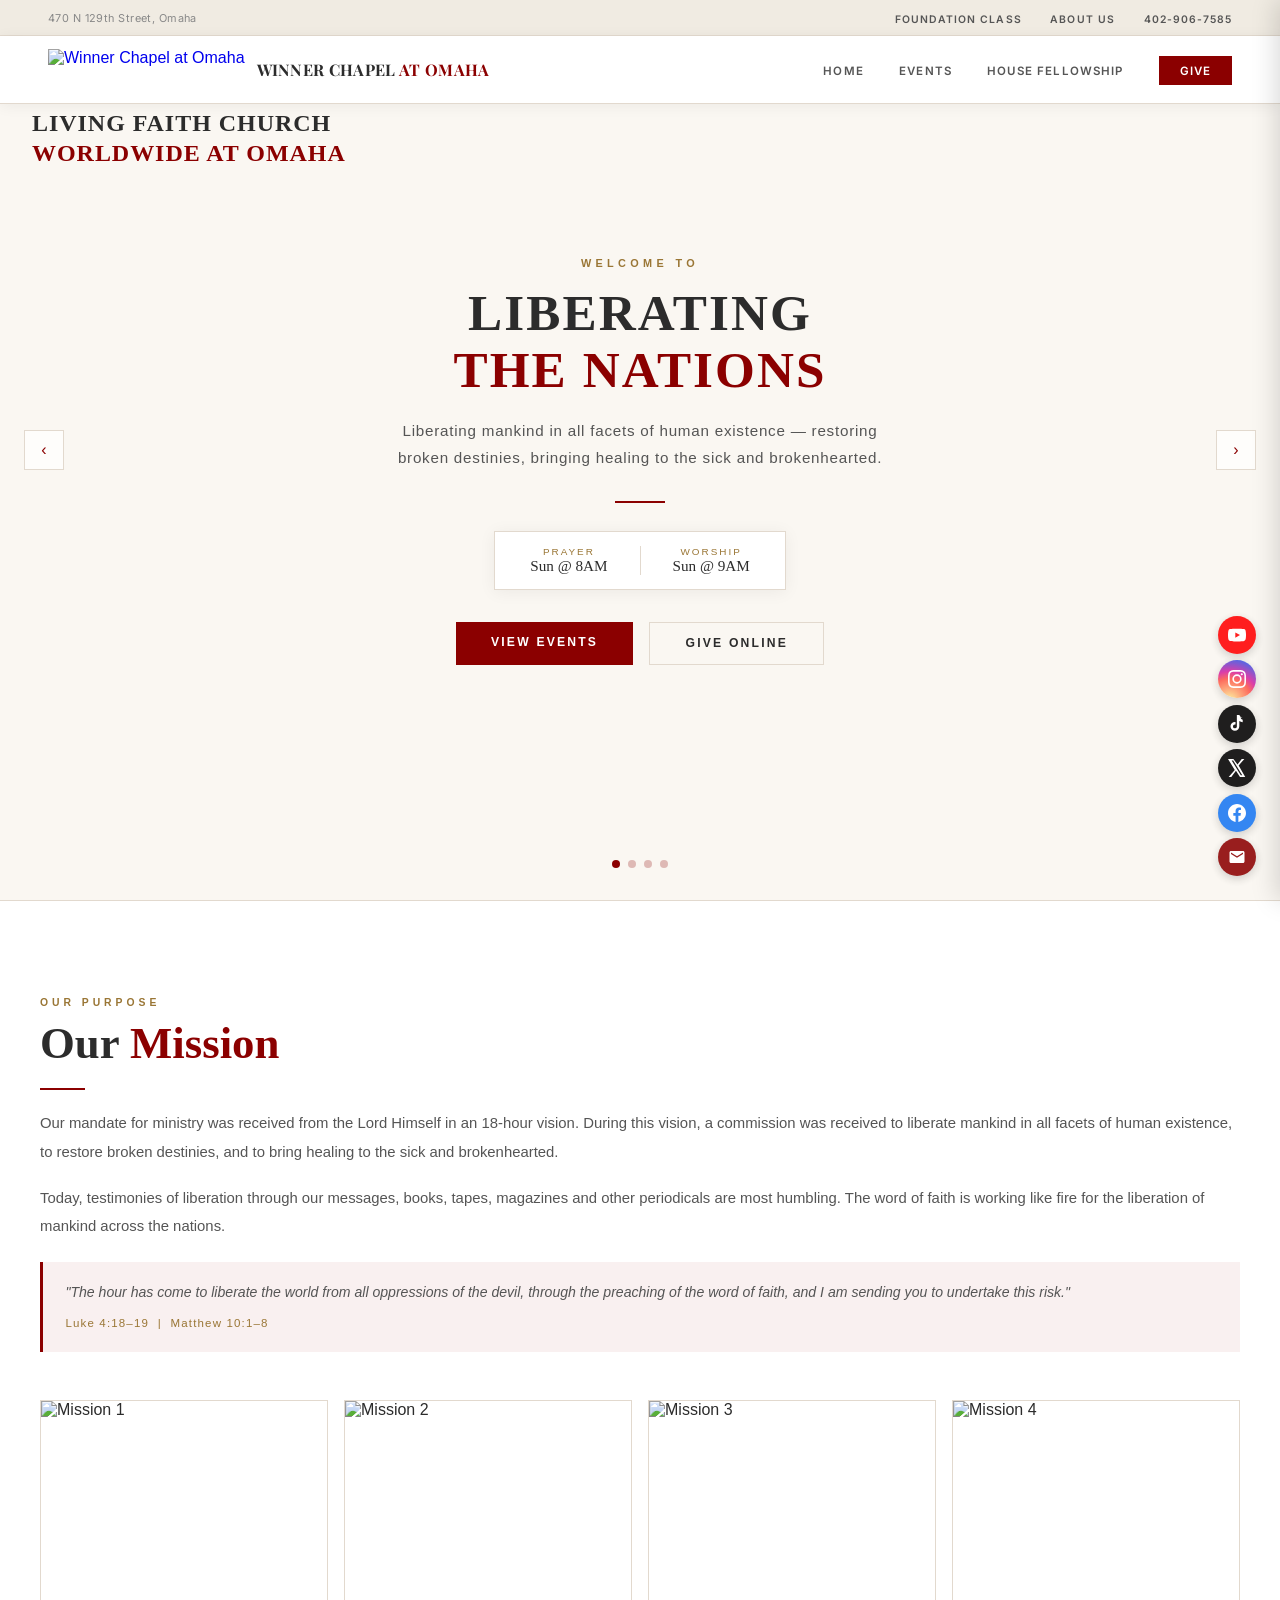
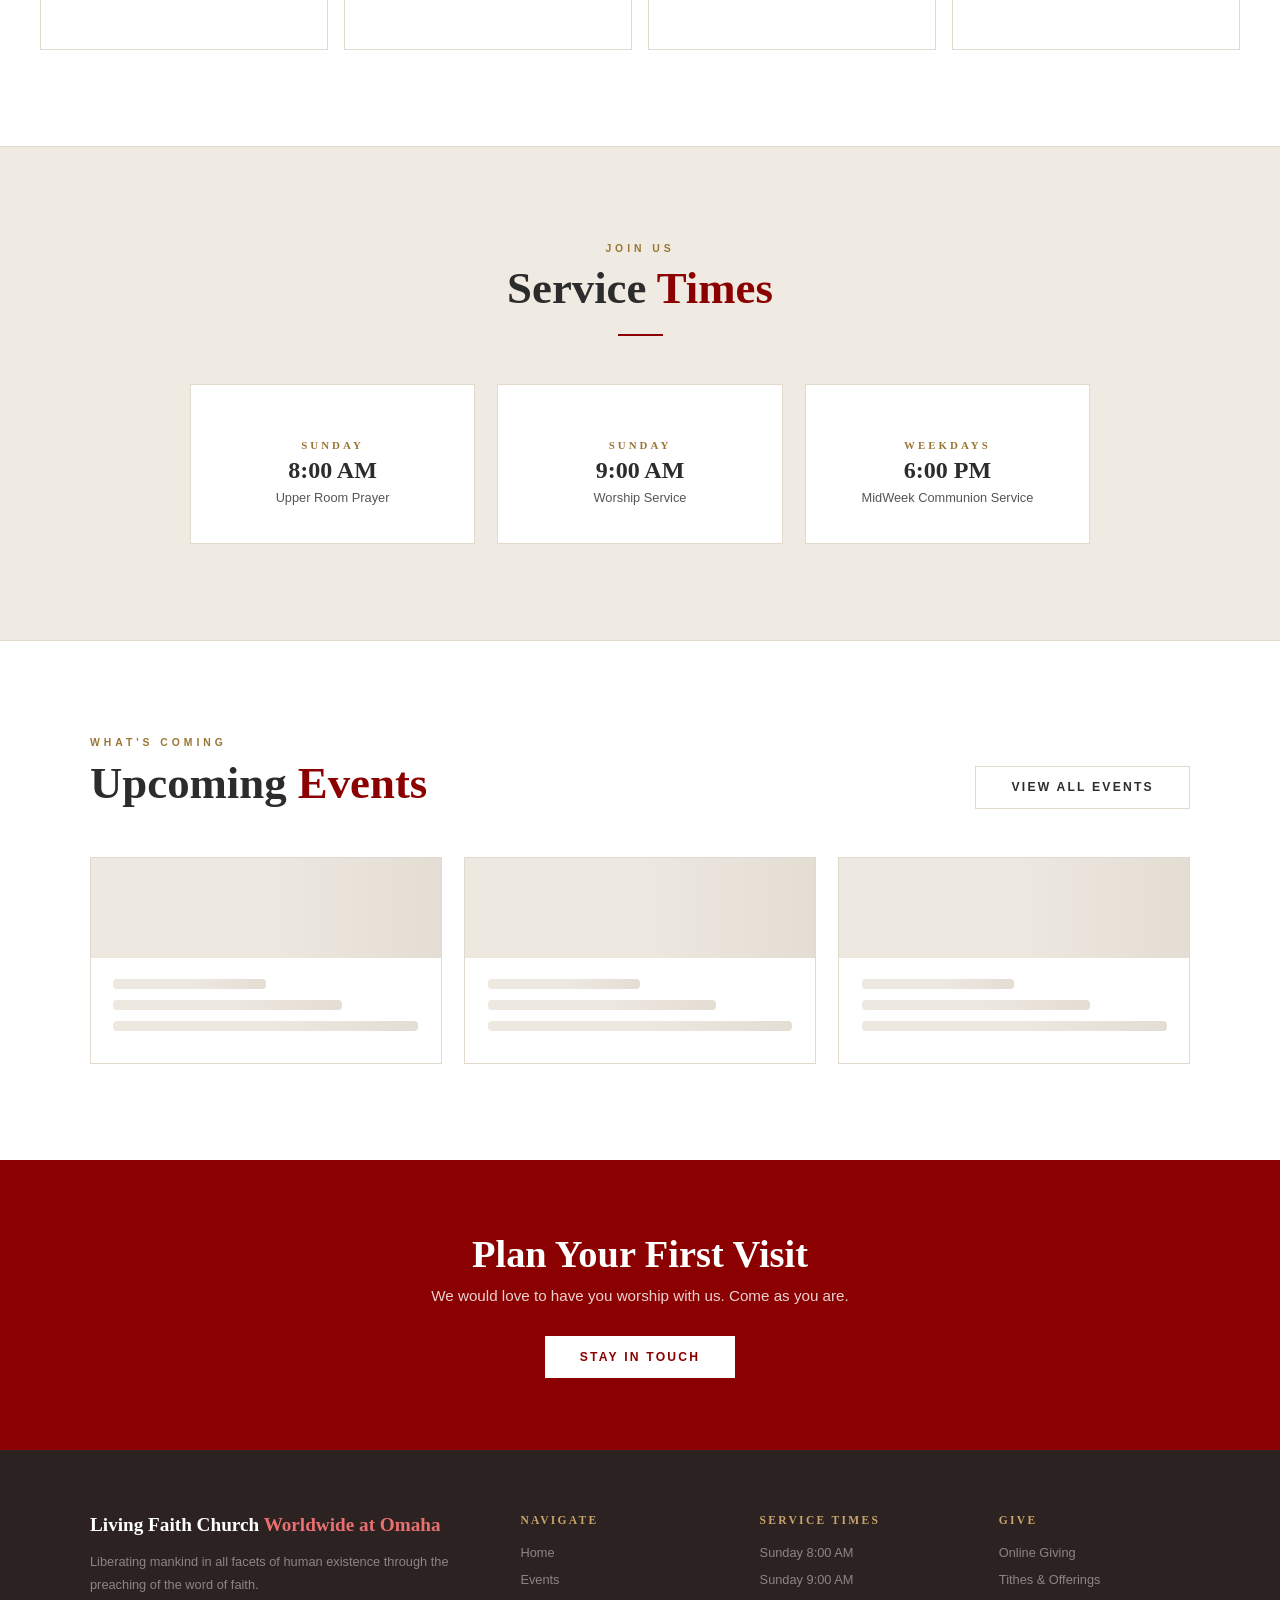
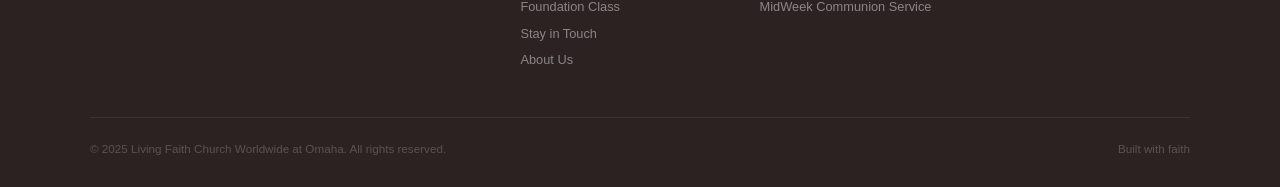
==== index.html @ 92d61b45 "winner-chapel-omaha" ====
<!DOCTYPE html>
<html lang="en">
<head>
  <meta charset="UTF-8"/>
  <meta name="viewport" content="width=device-width, initial-scale=1.0"/>
  <title>Living Faith Church Worldwide at Omaha</title>
  
  <style>
    :root {
      --red:#8B0000; --red-bright:#B22222; --red-light:#f9f0f0;
      --cream:#faf7f2; --cream-dark:#f0ebe2; --white:#ffffff;
      --text:#2c2c2c; --text-mid:#555555; --text-light:#888888;
      --border:#e2d9ce; --gold:#9a7635;
    }
    *,*::before,*::after{box-sizing:border-box;margin:0;padding:0}
    html{scroll-behavior:smooth}
    body{font-family:'Raleway',sans-serif;background:var(--cream);color:var(--text);overflow-x:hidden}

    /* ── DOUBLE NAV ── */
    .nav-wrapper{position:fixed;top:0;left:0;right:0;z-index:100}

    /* Top bar */
    .nav-top{
      background:var(--cream-dark);
      border-bottom:1px solid var(--border);
      display:flex;align-items:center;justify-content:space-between;
      padding:0 3rem;height:34px;
    }
    .nav-top-address{font-size:.68rem;letter-spacing:.08em;color:var(--text-light)}
    .nav-top-links{display:flex;gap:1.8rem;list-style:none}
    .nav-top-links a{font-size:.65rem;font-weight:600;letter-spacing:.12em;text-transform:uppercase;color:var(--text-mid);text-decoration:none;transition:color .2s}
    .nav-top-links a:hover{color:var(--red)}

    /* Main bar */
    nav{
      background:rgba(255,255,255,.98);
      border-bottom:1px solid var(--border);
      box-shadow:0 2px 14px rgba(0,0,0,.07);
      display:flex;align-items:center;justify-content:space-between;
      padding:0 3rem;height:68px;
    }
    .nav-logo{display:flex;align-items:center;gap:.75rem;text-decoration:none}
    .nav-logo img{height:42px;width:auto}
    .nav-logo-text{font-family:'Cinzel',serif;font-size:.95rem;font-weight:700;letter-spacing:.06em;text-transform:uppercase;color:var(--text);line-height:1.2}
    .nav-logo-text span{color:var(--red)}
    .nav-links{display:flex;align-items:center;gap:2.2rem;list-style:none}
    .nav-links a{font-size:.72rem;font-weight:600;letter-spacing:.13em;text-transform:uppercase;color:var(--text-mid);text-decoration:none;transition:color .22s;position:relative}
    .nav-links a::after{content:'';position:absolute;bottom:-4px;left:0;width:0;height:1.5px;background:var(--red);transition:width .3s}
    .nav-links a:hover{color:var(--red)} .nav-links a:hover::after{width:100%}
    .nav-cta{background:var(--red)!important;color:#fff!important;padding:.5rem 1.4rem;font-family:'Raleway',sans-serif;font-size:.72rem;font-weight:700;letter-spacing:.14em;text-transform:uppercase;border:none;cursor:pointer;text-decoration:none;transition:background .22s}
    .nav-cta:hover{background:var(--red-bright)!important} .nav-cta::after{display:none!important}

    /* ── HERO SLIDER ── */
    .hero{
      min-height:100vh; position:relative; overflow:hidden;
      display:flex; flex-direction:column; align-items:center; justify-content:center;
      text-align:center; padding-top:102px; padding-bottom:5rem; padding-left:2rem; padding-right:2rem;
    }

    /* Slides */
    .hero-slides{position:absolute;inset:0;z-index:0}
    .hero-slide{position:absolute;inset:0;background-size:cover;background-position:center;opacity:0;transition:opacity 1.2s ease}
    .hero-slide.active{opacity:1}
    /* Overlay semi-transparent sur chaque slide */
    .hero-slide::after{content:'';position:absolute;inset:0;background:rgba(250,247,242,.75)}

    /* Slide dots */
    .slide-dots{position:absolute;bottom:2rem;left:50%;transform:translateX(-50%);display:flex;gap:.5rem;z-index:10}
    .slide-dot{width:8px;height:8px;border-radius:50%;background:rgba(139,0,0,.25);border:none;cursor:pointer;transition:background .3s;padding:0}
    .slide-dot.active{background:var(--red)}

    /* Slide arrows */
    .slide-arrow{position:absolute;top:50%;transform:translateY(-50%);z-index:10;background:rgba(255,255,255,.7);border:1px solid var(--border);width:40px;height:40px;display:flex;align-items:center;justify-content:center;cursor:pointer;font-size:1rem;color:var(--red);transition:background .22s}
    .slide-arrow:hover{background:rgba(255,255,255,.95)}
    .slide-arrow.prev{left:1.5rem} .slide-arrow.next{right:1.5rem}

    /* Hero content sits above slides */
    .hero-content{position:relative;z-index:5;display:flex;flex-direction:column;align-items:center}

    /* ── SMALLER TITLE in top-left corner ── */
    .hero-corner-title{
      position:absolute; top:108px; left:2rem; z-index:6;
      text-align:left; max-width:320px;
    }
    .hero-corner-title h1{
      font-family:'Cinzel',serif;
      font-size:clamp(1rem,2vw,1.5rem);
      font-weight:700; line-height:1.25;
      letter-spacing:.04em; text-transform:uppercase;
      color:var(--text);
    }
    .hero-corner-title h1 span{color:var(--red)}

    .hero-eyebrow{font-size:.68rem;font-weight:600;letter-spacing:.4em;text-transform:uppercase;color:var(--gold);margin-bottom:1rem;animation:fadeUp .7s ease both}
    .hero-tagline{font-family:'Cinzel',serif;font-size:clamp(1.6rem,4vw,3.5rem);font-weight:800;line-height:1.1;letter-spacing:.04em;text-transform:uppercase;color:var(--text);animation:fadeUp .85s .1s ease both}
    .hero-tagline span{color:var(--red);display:block}
    .hero-sub{margin-top:1.2rem;font-size:.95rem;font-weight:300;letter-spacing:.05em;color:var(--text-mid);max-width:500px;line-height:1.8;animation:fadeUp .95s .2s ease both}
    .hero-divider{width:50px;height:2px;background:var(--red);margin:1.8rem auto;animation:fadeUp 1s .3s ease both}
    .hero-service-pill{display:inline-flex;gap:2rem;border:1px solid var(--border);background:var(--white);padding:.85rem 2.2rem;box-shadow:0 2px 16px rgba(0,0,0,.06);animation:fadeUp 1s .35s ease both}
    .pill-item{text-align:center}
    .pill-item .label{font-size:.62rem;letter-spacing:.2em;text-transform:uppercase;color:var(--gold);display:block}
    .pill-item .value{font-family:'Cinzel',serif;font-size:.95rem;font-weight:500;color:var(--text)}
    .pill-sep{width:1px;background:var(--border)}
    .hero-buttons{display:flex;gap:1rem;margin-top:2rem;animation:fadeUp 1s .45s ease both}
    .btn-primary{background:var(--red);color:#fff;border:none;padding:.85rem 2.2rem;font-family:'Raleway',sans-serif;font-size:.76rem;font-weight:600;letter-spacing:.18em;text-transform:uppercase;cursor:pointer;text-decoration:none;transition:background .22s,transform .2s;display:inline-block}
    .btn-primary:hover{background:var(--red-bright);transform:translateY(-2px)}
    .btn-outline{background:transparent;color:var(--text);border:1.5px solid var(--border);padding:.85rem 2.2rem;font-family:'Raleway',sans-serif;font-size:.76rem;font-weight:600;letter-spacing:.18em;text-transform:uppercase;cursor:pointer;text-decoration:none;transition:border-color .22s,color .22s,transform .2s;display:inline-block}
    .btn-outline:hover{border-color:var(--red);color:var(--red);transform:translateY(-2px)}

    /* ── SECTIONS ── */
    section{padding:6rem 2rem}
    .section-label{font-size:.65rem;font-weight:600;letter-spacing:.38em;text-transform:uppercase;color:var(--gold);display:block;margin-bottom:.6rem}
    .section-title{font-family:'Cinzel',serif;font-size:clamp(1.8rem,3.5vw,2.8rem);font-weight:700;color:var(--text);line-height:1.15}
    .section-title span{color:var(--red)}
    .section-line{width:45px;height:2px;background:var(--red);margin:1.2rem 0}

    /* ── MISSION ── */
    .mission{background:var(--white);border-top:1px solid var(--border);border-bottom:1px solid var(--border)}
    .mission-inner{max-width:1200px;margin:0 auto;display:flex;flex-direction:column;gap:3rem}
    .mission-text p{font-size:.93rem;line-height:1.9;color:var(--text-mid);margin-bottom:1.1rem}
    .mission-quote{border-left:3px solid var(--red);padding:1.1rem 1.4rem;background:var(--red-light);font-style:italic;font-size:.88rem;color:var(--text-mid);line-height:1.8;margin-top:1.4rem}
    .mission-quote cite{display:block;margin-top:.5rem;font-style:normal;font-size:.72rem;letter-spacing:.1em;color:var(--gold)}

    /* Photo grid */
    .mission-stat-grid{display:grid;grid-template-columns:repeat(4,1fr);gap:1rem;width:100%}
    .stat-card-img{width:100%;height:250px;overflow:hidden;border:1px solid var(--border)}
    .stat-card-img img{width:100%;height:100%;object-fit:cover;transition:transform .3s}
    .stat-card-img:hover img{transform:scale(1.05)}

    /* ── SERVICES ── */
    .services{background:var(--cream-dark);text-align:center}
    .services-inner{max-width:900px;margin:0 auto}
    .service-cards{display:grid;grid-template-columns:repeat(auto-fit,minmax(220px,1fr));gap:1.4rem;margin-top:3rem}
    .service-card{border:1px solid var(--border);background:var(--white);padding:2.4rem 1.5rem;position:relative;overflow:hidden;transition:transform .3s,box-shadow .3s}
    .service-card::before{content:'';position:absolute;top:0;left:0;right:0;height:3px;background:var(--red);transform:scaleX(0);transform-origin:left;transition:transform .35s}
    .service-card:hover{transform:translateY(-4px);box-shadow:0 8px 30px rgba(0,0,0,.08)} .service-card:hover::before{transform:scaleX(1)}
    .service-card .icon{font-size:1.9rem;margin-bottom:1rem}
    .service-card .day{font-family:'Cinzel',serif;font-size:.68rem;font-weight:600;letter-spacing:.28em;text-transform:uppercase;color:var(--gold)}
    .service-card .time{font-family:'Cinzel',serif;font-size:1.5rem;font-weight:700;color:var(--text);margin:.35rem 0}
    .service-card .name{font-size:.8rem;color:var(--text-mid)}

    /* ── EVENTS ── */
    .events{background:var(--white);border-top:1px solid var(--border)}
    .events-inner{max-width:1100px;margin:0 auto}
    .events-header{display:flex;justify-content:space-between;align-items:flex-end;margin-bottom:3rem;flex-wrap:wrap;gap:1rem}
    .events-grid{display:grid;grid-template-columns:repeat(3,1fr);gap:1.4rem}
    .event-card{background:var(--cream);border:1px solid var(--border);overflow:hidden;transition:transform .3s,box-shadow .3s;animation:fadeUp .5s ease both;display:flex;flex-direction:column}
    .event-card:hover{transform:translateY(-5px);box-shadow:0 8px 30px rgba(0,0,0,.09)}
    .event-card-top{background:linear-gradient(135deg,var(--red) 0%,#5a0000 100%);padding:1.4rem 1.4rem 1rem;display:flex;align-items:flex-start;gap:1rem}
    .event-date-badge{background:rgba(255,255,255,.15);border:1px solid rgba(255,255,255,.25);padding:.5rem .7rem;text-align:center;flex-shrink:0;color:#fff}
    .event-date-badge .month{font-size:.58rem;letter-spacing:.18em;text-transform:uppercase;opacity:.88;display:block}
    .event-date-badge .day{font-family:'Cinzel',serif;font-size:1.6rem;font-weight:900;line-height:1;display:block}
    .event-date-badge .year{font-size:.56rem;opacity:.7;display:block}
    .event-card-tag{font-size:.6rem;font-weight:600;letter-spacing:.16em;text-transform:uppercase;color:rgba(255,255,255,.75);margin-top:.2rem}
    .event-card-time{font-size:.75rem;color:rgba(255,255,255,.88);margin-top:.2rem}
    .event-body{padding:1.3rem 1.4rem;flex:1;display:flex;flex-direction:column}
    .event-title{font-family:'Cinzel',serif;font-size:.98rem;font-weight:600;margin-bottom:.5rem;color:var(--text)}
    .event-desc{font-size:.8rem;color:var(--text-mid);line-height:1.7;margin-bottom:1rem;flex:1}
    .event-footer-row{display:flex;align-items:center;justify-content:space-between;margin-top:auto}
    .event-location{font-size:.68rem;color:var(--text-light)} .event-location::before{content:' '}
    .event-link{font-size:.7rem;font-weight:600;letter-spacing:.13em;text-transform:uppercase;color:var(--red);text-decoration:none;border-bottom:1px solid transparent;transition:border-color .22s}
    .event-link:hover{border-color:var(--red)}

    /* Skeleton */
    .skeleton-card{background:var(--white);border:1px solid var(--border);overflow:hidden}
    .skeleton-top{height:100px;background:linear-gradient(90deg,#ede8e0 25%,#e4ddd4 50%,#ede8e0 75%);background-size:200% 100%;animation:shimmer 1.4s infinite}
    .skeleton-body{padding:1.3rem 1.4rem}
    .skeleton-line{height:10px;background:linear-gradient(90deg,#ede8e0 25%,#e4ddd4 50%,#ede8e0 75%);background-size:200% 100%;animation:shimmer 1.4s infinite;border-radius:4px;margin-bottom:.7rem}
    .skeleton-line.short{width:50%} .skeleton-line.medium{width:75%}
    @keyframes shimmer{0%{background-position:200% 0}100%{background-position:-200% 0}}
    .no-events{grid-column:1/-1;text-align:center;padding:3rem;color:var(--text-light);font-size:.88rem}
    .no-events .icon{font-size:2.5rem;display:block;margin-bottom:.8rem}

    /* ── CTA ── */
    .cta-band{background:var(--red);padding:4.5rem 2rem;text-align:center;position:relative;overflow:hidden}
    .cta-band::before{content:'';position:absolute;font-size:20rem;color:rgba(0,0,0,.08);right:-1rem;top:50%;transform:translateY(-50%);pointer-events:none;line-height:1}
    .cta-band h2{font-family:'Cinzel',serif;font-size:clamp(1.5rem,3vw,2.4rem);font-weight:700;color:#fff;margin-bottom:.7rem}
    .cta-band p{font-size:.95rem;font-weight:300;color:rgba(255,255,255,.82);margin-bottom:2rem}
    .btn-white{background:#fff;color:var(--red);border:none;padding:.85rem 2.2rem;font-family:'Raleway',sans-serif;font-size:.76rem;font-weight:700;letter-spacing:.18em;text-transform:uppercase;cursor:pointer;text-decoration:none;display:inline-block;transition:transform .2s,box-shadow .2s}
    .btn-white:hover{transform:translateY(-2px);box-shadow:0 6px 20px rgba(0,0,0,.2)}

    /* ── FOOTER ── */
    footer{background:#2c2222;color:rgba(255,255,255,.6);padding:4rem 2rem 2rem}
    .footer-inner{max-width:1100px;margin:0 auto;display:grid;grid-template-columns:2fr 1fr 1fr 1fr;gap:3rem}
    .footer-brand .logo{font-family:'Cinzel',serif;font-size:1.2rem;font-weight:700;color:#fff} .footer-brand .logo span{color:#e87070}
    .footer-brand p{margin-top:.9rem;font-size:.8rem;font-weight:300;line-height:1.8;color:rgba(255,255,255,.45)}
    .footer-col h4{font-family:'Cinzel',serif;font-size:.72rem;font-weight:600;letter-spacing:.2em;text-transform:uppercase;color:#c9a46a;margin-bottom:1.1rem}
    .footer-col ul{list-style:none} .footer-col ul li{margin-bottom:.55rem}
    .footer-col ul li a{font-size:.8rem;color:rgba(255,255,255,.45);text-decoration:none;transition:color .22s}
    .footer-col ul li a:hover{color:#e87070}
    .footer-bottom{max-width:1100px;margin:2.5rem auto 0;padding-top:1.5rem;border-top:1px solid rgba(255,255,255,.08);display:flex;justify-content:space-between;font-size:.73rem;color:rgba(255,255,255,.22)}

    /* ── SOCIAL FIXED ICONS ── */
    .social-fixed{position:fixed;bottom:1.5rem;right:1.5rem;z-index:200;display:flex;flex-direction:column;gap:.45rem;align-items:flex-end}
    .sf-btn{display:flex;align-items:center;justify-content:center;width:40px;height:40px;border-radius:50%;text-decoration:none;font-size:1rem;box-shadow:0 3px 12px rgba(0,0,0,.18);transition:transform .22s,box-shadow .22s;color:#fff;font-weight:700}
    .sf-btn:hover{transform:scale(1.12);box-shadow:0 5px 18px rgba(0,0,0,.25)}
    .sf-facebook{background:#1877F2}
    .sf-instagram{background:radial-gradient(circle at 30% 107%,#fdf497 0%,#fd5949 45%,#d6249f 60%,#285AEB 90%)}
    .sf-youtube{background:#FF0000}
    .sf-tiktok{background:#010101}
    .sf-twitter{background:#1DA1F2}

    @keyframes fadeUp{from{opacity:0;transform:translateY(22px)}to{opacity:1;transform:translateY(0)}}

    /* ── HAMBURGER ── */
    .hamburger{display:none;flex-direction:column;justify-content:center;gap:5px;cursor:pointer;background:none;border:none;padding:6px;z-index:201}
    .hamburger span{display:block;width:24px;height:2px;background:var(--text);border-radius:1px;transition:all .3s}
    .hamburger.open span:nth-child(1){transform:translateY(7px) rotate(45deg)}
    .hamburger.open span:nth-child(2){opacity:0;transform:scaleX(0)}
    .hamburger.open span:nth-child(3){transform:translateY(-7px) rotate(-45deg)}

    /* ── MOBILE MENU ── */
    .mobile-overlay{display:none;position:fixed;inset:0;background:rgba(0,0,0,.5);z-index:150}
    .mobile-overlay.open{display:block}
    .mobile-panel{position:fixed;top:0;right:0;width:min(300px,85vw);height:100%;background:#fff;z-index:160;padding:90px 2rem 2rem;display:flex;flex-direction:column;transform:translateX(100%);transition:transform .35s cubic-bezier(.4,0,.2,1);box-shadow:-4px 0 24px rgba(0,0,0,.15);overflow-y:auto}
    .mobile-panel.open{transform:translateX(0)}
    .mobile-panel a{font-size:.88rem;font-weight:600;letter-spacing:.12em;text-transform:uppercase;color:var(--text);text-decoration:none;padding:1rem 0;border-bottom:1px solid var(--border);transition:color .2s;display:block}
    .mobile-panel a:hover{color:var(--red)}
    .mobile-cta-link{margin-top:1.5rem;background:var(--red);color:#fff!important;text-align:center;padding:1rem!important;border:none!important}
    .mobile-cta-link:hover{background:var(--red-bright)!important}
    .mobile-address{font-size:.75rem;color:var(--text-light);margin-top:auto;padding-top:1.5rem;border-top:1px solid var(--border);line-height:1.8}

    @media(max-width:900px){
      .nav-top{display:none}
      nav{padding:0 1.2rem} .nav-links{display:none}
      .hamburger{display:flex}
      .mission-stat-grid{grid-template-columns:repeat(2,1fr)}
      .events-grid{grid-template-columns:1fr}
      .footer-inner{grid-template-columns:1fr 1fr}
      .footer-bottom{flex-direction:column;gap:.5rem}
      .hero-buttons{flex-direction:column;align-items:center}
      .hero-corner-title{font-size:.85rem;max-width:180px;top:78px}
      .slide-arrow{display:none}
      .hero{padding-top:78px}
    }
    @media(max-width:600px){
      .footer-inner{grid-template-columns:1fr}
      .hero-service-pill{flex-direction:column;gap:.8rem;padding:.9rem 1.5rem;text-align:center}
      .pill-sep{width:40px;height:1px;align-self:center}
      .hero-corner-title{display:none}
      .hero-tagline{font-size:clamp(1.4rem,7vw,2.2rem)}
      .events-header{flex-direction:column;align-items:flex-start}
      .mission-stat-grid{grid-template-columns:1fr 1fr}
      .stat-card-img{height:180px}
      section{padding:4rem 1.2rem}
      .cta-band{padding:3rem 1.2rem}
      .service-cards{grid-template-columns:1fr}
    }
  
    /* ── FONT: Inter (modern, clean) ── */
    @import url('https://fonts.googleapis.com/css2?family=Inter:wght@300;400;500;600;700&family=Playfair+Display:wght@600;700;800&display=swap');

    /* ── DOUBLE NAV ── */
    .nav-wrapper{position:fixed;top:0;left:0;right:0;z-index:100}
    .nav-top{background:#f0ebe2;border-bottom:1px solid #e2d9ce;display:flex;align-items:center;justify-content:space-between;padding:0 3rem;height:36px}
    .nav-top-address{font-family:'Inter',sans-serif;font-size:.68rem;letter-spacing:.04em;color:#888}
    .nav-top-links{display:flex;gap:1.8rem;list-style:none}
    .nav-top-links a{font-family:'Inter',sans-serif;font-size:.65rem;font-weight:600;letter-spacing:.1em;text-transform:uppercase;color:#555;text-decoration:none;transition:color .2s}
    .nav-top-links a:hover{color:#8B0000}
    nav{background:rgba(255,255,255,.98);border-bottom:1px solid #e2d9ce;box-shadow:0 2px 14px rgba(0,0,0,.06);display:flex;align-items:center;justify-content:space-between;padding:0 3rem;height:68px}
    .nav-logo{display:flex;align-items:center;gap:.75rem;text-decoration:none}
    .nav-logo img{height:42px;width:auto}
    .nav-logo-text{font-family:'Playfair Display',serif;font-size:1rem;font-weight:700;letter-spacing:.02em;color:#2c2c2c;line-height:1.2}
    .nav-logo-text span{color:#8B0000}
    .nav-links{display:flex;align-items:center;gap:2.2rem;list-style:none}
    .nav-links a{font-family:'Inter',sans-serif;font-size:.72rem;font-weight:600;letter-spacing:.1em;text-transform:uppercase;color:#555;text-decoration:none;transition:color .22s;position:relative}
    .nav-links a::after{content:'';position:absolute;bottom:-4px;left:0;width:0;height:1.5px;background:#8B0000;transition:width .3s}
    .nav-links a:hover,.nav-links a.active{color:#8B0000}
    .nav-links a:hover::after,.nav-links a.active::after{width:100%}
    .nav-cta{background:#8B0000!important;color:#fff!important;padding:.48rem 1.3rem;font-family:'Inter',sans-serif;font-size:.7rem;font-weight:700;letter-spacing:.1em;text-transform:uppercase;border:none;cursor:pointer;text-decoration:none;transition:background .22s}
    .nav-cta:hover{background:#B22222!important} .nav-cta::after{display:none!important}

    /* ── SOCIAL FIXED ICONS ── */
    .social-fixed{position:fixed;bottom:1.5rem;right:1.5rem;z-index:200;display:flex;flex-direction:column;gap:.4rem}
    .sf-btn{display:flex;align-items:center;justify-content:center;width:38px;height:38px;border-radius:50%;text-decoration:none;box-shadow:0 3px 10px rgba(0,0,0,.2);transition:transform .22s,opacity .22s;opacity:.88}
    .sf-btn:hover{transform:scale(1.12);opacity:1}
    .sf-btn svg{width:18px;height:18px;fill:#fff}
    .sf-facebook{background:#1877F2}
    .sf-instagram{background:radial-gradient(circle at 30% 107%,#fdf497 0%,#fd5949 45%,#d6249f 60%,#285AEB 90%)}
    .sf-youtube{background:#FF0000}
    .sf-tiktok{background:#010101}
    .sf-twitter{background:#000}
    .sf-email{background:#8B0000}

    @media(max-width:900px){.nav-top{display:none}nav{padding:0 1.2rem}.nav-links{display:none}.hamburger{display:flex}.social-fixed{bottom:1rem;right:.8rem}}

  </style>
<link href="https://fonts.googleapis.com/css2?family=Inter:wght@300;400;500;600;700&family=Playfair+Display:wght@600;700;800&display=swap" rel="stylesheet"/>
</head>
<body>

<!-- DOUBLE NAV -->
<div class="nav-wrapper">
  <div class="nav-top">
    <span class="nav-top-address">470 N 129th Street, Omaha</span>
    <ul class="nav-top-links">
      <li><a href="foundationClass/foundationClass.html">Foundation Class</a></li>
      <li><a href="aboutUs/about.html">About Us</a></li>

      <li><a href="tel:+14025550192">402-906-7585</a></li>
    </ul>
  </div>
  <nav>
    <a href="index.html" class="nav-logo">
      <img src="Image/LogoOmaha.jpg" alt="Winner Chapel at Omaha"/>
      <span class="nav-logo-text">Winner Chapel <span>at Omaha</span></span>
    </a>
    <ul class="nav-links">
      <li><a href="index.html">Home</a></li>
      <li><a href="churchEvents/events.html">Events</a></li>
      <li><a href="houseFellowship/houseFellowship.html">House Fellowship</a></li>
      <li><a href="donation/give.html" class="nav-cta">Give</a></li>
    </ul>
    <button class="hamburger" id="hamburgerBtn" aria-label="Open menu">
      <span></span><span></span><span></span>
    </button>
  </nav>
</div>


  <!-- Barre principale -->

</div>

<!-- MOBILE MENU -->
<div class="mobile-overlay" id="mobileOverlay"></div>
<div class="mobile-panel" id="mobilePanel">
  <a href="index.html">Home</a>
  <a href="churchEvents/events.html">Events</a>
  <a href="houseFellowship/houseFellowship.html">House Fellowship</a>
  <a href="foundationClass/foundationClass.html">Foundation Class</a>
  <a href="aboutUs/about.html">About Us</a>
  <a href="donation/give.html" class="mobile-cta-link">Give Online</a>
  <div class="mobile-address">2450 N 72nd Street, Omaha, NE 68134<br/>(402) 555-0192</div>
</div>

<!-- HERO -->
<section class="hero">

  <!-- Petit titre coin supérieur gauche -->
  <div class="hero-corner-title">
    <h1>Living Faith Church<br/><span>Worldwide at Omaha</span></h1>
  </div>

  <!-- Slides défilantes -->
  <div class="hero-slides" id="heroSlides">
    <div class="hero-slide active" style="background-image:url('Image/CoverPhoto.png')"></div>
    <div class="hero-slide" style="background-image:url('Image/OurMission1.jpg')"></div>
    <div class="hero-slide" style="background-image:url('Image/OurMission2.jpg')"></div>
    <div class="hero-slide" style="background-image:url('Image/OurMission3.jpg')"></div>
  </div>

  <!-- Flèches -->
  <button class="slide-arrow prev" onclick="changeSlide(-1)">&#8249;</button>
  <button class="slide-arrow next" onclick="changeSlide(1)">&#8250;</button>

  <!-- Points -->
  <div class="slide-dots" id="slideDots"></div>

  <!-- Contenu central -->
  <div class="hero-content">
    <span class="hero-eyebrow">Welcome to</span>
    <div class="hero-tagline">
      Liberating<br/><span>the Nations</span>
    </div>
    <p class="hero-sub">Liberating mankind in all facets of human existence — restoring broken destinies, bringing healing to the sick and brokenhearted.</p>
    <div class="hero-divider"></div>
    <div class="hero-service-pill">
      <div class="pill-item"><span class="label">Prayer</span><span class="value">Sun @ 8AM</span></div>
      <div class="pill-sep"></div>
      <div class="pill-item"><span class="label">Worship</span><span class="value">Sun @ 9AM</span></div>
    </div>
    <div class="hero-buttons">
      <a href="churchEvents/events.html" class="btn-primary">View Events</a>
      <a href="donation/give.html" class="btn-outline">Give Online</a>
    </div>
  </div>
</section>

<!-- MISSION -->
<section class="mission">
  <div class="mission-inner">
    <div class="mission-text">
      <span class="section-label">Our Purpose</span>
      <h2 class="section-title">Our <span>Mission</span></h2>
      <div class="section-line"></div>
      <p>Our mandate for ministry was received from the Lord Himself in an 18-hour vision. During this vision, a commission was received to liberate mankind in all facets of human existence, to restore broken destinies, and to bring healing to the sick and brokenhearted.</p>
      <p>Today, testimonies of liberation through our messages, books, tapes, magazines and other periodicals are most humbling. The word of faith is working like fire for the liberation of mankind across the nations.</p>
      <blockquote class="mission-quote">
        "The hour has come to liberate the world from all oppressions of the devil, through the preaching of the word of faith, and I am sending you to undertake this risk."
        <cite>Luke 4:18–19 &nbsp;|&nbsp; Matthew 10:1–8</cite>
      </blockquote>
    </div>
    <div class="mission-stat-grid">
      <div class="stat-card-img"><img src="Image/OurMission1.jpg" alt="Mission 1"/></div>
      <div class="stat-card-img"><img src="Image/OurMission2.jpg" alt="Mission 2"/></div>
      <div class="stat-card-img"><img src="Image/OurMission3.jpg" alt="Mission 3"/></div>
      <div class="stat-card-img"><img src="Image/OurMission4.jpg" alt="Mission 4"/></div>
    </div>
  </div>
</section>

<!-- SERVICES -->
<section class="services">
  <div class="services-inner">
    <span class="section-label">Join Us</span>
    <h2 class="section-title">Service <span>Times</span></h2>
    <div class="section-line" style="margin:1.2rem auto;"></div>
    <div class="service-cards">
      <div class="service-card"><div class="icon"></div><div class="day">Sunday</div><div class="time">8:00 AM</div><div class="name">Upper Room Prayer</div></div>
      <div class="service-card"><div class="icon"></div><div class="day">Sunday</div><div class="time">9:00 AM</div><div class="name">Worship Service</div></div>
      <div class="service-card"><div class="icon"></div><div class="day">Weekdays</div><div class="time">6:00 PM</div><div class="name">MidWeek Communion Service</div></div>
    </div>
  </div>
</section>

<!-- EVENTS — live from Supabase -->
<section class="events">
  <div class="events-inner">
    <div class="events-header">
      <div>
        <span class="section-label">What's Coming</span>
        <h2 class="section-title">Upcoming <span>Events</span></h2>
      </div>
      <a href="churchEvents/events.html" class="btn-outline">View All Events</a>
    </div>
    <div class="events-grid" id="eventsGrid">
      <div class="skeleton-card"><div class="skeleton-top"></div><div class="skeleton-body"><div class="skeleton-line short"></div><div class="skeleton-line medium"></div><div class="skeleton-line"></div></div></div>
      <div class="skeleton-card"><div class="skeleton-top"></div><div class="skeleton-body"><div class="skeleton-line short"></div><div class="skeleton-line medium"></div><div class="skeleton-line"></div></div></div>
      <div class="skeleton-card"><div class="skeleton-top"></div><div class="skeleton-body"><div class="skeleton-line short"></div><div class="skeleton-line medium"></div><div class="skeleton-line"></div></div></div>
    </div>
  </div>
</section>

<!-- CTA -->
<div class="cta-band">
  <h2>Plan Your First Visit</h2>
  <p>We would love to have you worship with us. Come as you are.</p>
  <a href="socialMediaConnect/follow.html" class="btn-white">Stay in Touch</a>
</div>

<!-- FOOTER -->
<footer>
  <div class="footer-inner">
    <div class="footer-brand">
      <div class="logo">Living Faith Church <span>Worldwide at Omaha</span></div>
      <p>Liberating mankind in all facets of human existence through the preaching of the word of faith.</p>
    </div>
    <div class="footer-col"><h4>Navigate</h4><ul>
      <li><a href="index.html">Home</a></li>
      <li><a href="churchEvents/events.html">Events</a></li>
      <li><a href="foundationClass/foundationClass.html">Foundation Class</a></li>
      <li><a href="socialMediaConnect/follow.html">Stay in Touch</a></li>
      <li><a href="aboutUs/about.html">About Us</a></li>
    </ul></div>
    <div class="footer-col"><h4>Service Times</h4><ul>
      <li><a href="#">Sunday 8:00 AM</a></li>
      <li><a href="#">Sunday 9:00 AM</a></li>
      <li><a href="#">MidWeek Communion Service</a></li>
    </ul></div>
    <div class="footer-col"><h4>Give</h4><ul>
      <li><a href="donation/give.html">Online Giving</a></li>
      <li><a href="donation/give.html">Tithes & Offerings</a></li>
    </ul></div>
  </div>
  <div class="footer-bottom">
    <span>© 2025 Living Faith Church Worldwide at Omaha. All rights reserved. </span>
    <span>Built with faith </span>
  </div>
</footer>

<script type="module">
  // ── SUPABASE KEYS (tes vraies clés) ──
  const SUPABASE_URL      = 'https://ydgcaquqnetawssqlnkj.supabase.co';
  const SUPABASE_ANON_KEY = 'eyJhbGciOiJIUzI1NiIsInR5cCI6IkpXVCJ9.eyJpc3MiOiJzdXBhYmFzZSIsInJlZiI6InlkZ2NhcXVxbmV0YXdzc3FsbmtqIiwicm9sZSI6ImFub24iLCJpYXQiOjE3NzYxMzEwMjgsImV4cCI6MjA5MTcwNzAyOH0.Ep15_AoOK-Rcgk4LyoZBJq5cQVr7Hx4k-RcS_EKWDAM';

  import { createClient } from 'https://cdn.jsdelivr.net/npm/@supabase/supabase-js/+esm';
  const supabase = createClient(SUPABASE_URL, SUPABASE_ANON_KEY);

  const MONTHS = ['Jan','Feb','Mar','Apr','May','Jun','Jul','Aug','Sep','Oct','Nov','Dec'];

  async function loadHomeEvents() {
    const today = new Date().toISOString().split('T')[0];
    const { data, error } = await supabase
      .from('events').select('*')
      .gte('date', today)
      .order('date', { ascending: true })
      .limit(3);

    const grid = document.getElementById('eventsGrid');
    if (error || !data || data.length === 0) {
      grid.innerHTML = `<div class="no-events"><span class="icon"></span>No upcoming events at this time. Check back soon!</div>`;
      return;
    }
    grid.innerHTML = data.map((ev, i) => {
      const d = new Date(ev.date + 'T00:00:00');
      const desc = ev.description
        ? (ev.description.length > 90 ? ev.description.slice(0,90)+'…' : ev.description)
        : 'Join us for this special gathering.';
      return `
        <div class="event-card" style="animation-delay:${i*.1}s">
          <div class="event-card-top">
            <div class="event-date-badge">
              <span class="month">${MONTHS[d.getMonth()]}</span>
              <span class="day">${String(d.getDate()).padStart(2,'0')}</span>
              <span class="year">${d.getFullYear()}</span>
            </div>
            <div>
              <div class="event-card-tag">${ev.category}</div>
              <div class="event-card-time">⏰ ${ev.time}</div>
            </div>
          </div>
          <div class="event-body">
            <div class="event-title">${ev.title}</div>
            <p class="event-desc">${desc}</p>
            <div class="event-footer-row">
              <span class="event-location">${ev.location}</span>
              <a href="churchEvents/events.html" class="event-link">Learn More →</a>
            </div>
          </div>
        </div>`;
    }).join('');
  }

  loadHomeEvents();
</script>

<script>
  // ── HERO SLIDER ──
  const slides = document.querySelectorAll('.hero-slide');
  const dotsContainer = document.getElementById('slideDots');
  let current = 0, timer;

  // Build dots
  slides.forEach((_, i) => {
    const dot = document.createElement('button');
    dot.className = 'slide-dot' + (i === 0 ? ' active' : '');
    dot.onclick = () => goTo(i);
    dotsContainer.appendChild(dot);
  });

  function goTo(n) {
    slides[current].classList.remove('active');
    dotsContainer.children[current].classList.remove('active');
    current = (n + slides.length) % slides.length;
    slides[current].classList.add('active');
    dotsContainer.children[current].classList.add('active');
  }

  function changeSlide(dir) { clearInterval(timer); goTo(current + dir); startAuto(); }

  function startAuto() { timer = setInterval(() => goTo(current + 1), 5000); }
  startAuto();


</script>

<!-- SOCIAL FIXED ICONS -->
<div class="social-fixed">
  <!-- YouTube -->
  <a href="https://youtube.com/@WinnerChapelOmaha" target="_blank" class="sf-btn sf-youtube" title="YouTube">
    <svg viewBox="0 0 24 24"><path d="M23.5 6.2a3 3 0 0 0-2.1-2.1C19.5 3.5 12 3.5 12 3.5s-7.5 0-9.4.6A3 3 0 0 0 .5 6.2 31 31 0 0 0 0 12a31 31 0 0 0 .5 5.8 3 3 0 0 0 2.1 2.1c1.9.6 9.4.6 9.4.6s7.5 0 9.4-.6a3 3 0 0 0 2.1-2.1A31 31 0 0 0 24 12a31 31 0 0 0-.5-5.8zM9.75 15.5v-7l6.25 3.5-6.25 3.5z"/></svg>
  </a>
  <!-- Instagram -->
  <a href="https://instagram.com/winnerschapelomaha" target="_blank" class="sf-btn sf-instagram" title="Instagram">
    <svg viewBox="0 0 24 24"><path d="M12 2.2c3.2 0 3.6 0 4.9.1 3.3.1 4.8 1.7 4.9 4.9.1 1.3.1 1.6.1 4.8s0 3.6-.1 4.8c-.1 3.2-1.6 4.8-4.9 4.9-1.3.1-1.6.1-4.9.1s-3.6 0-4.8-.1c-3.3-.1-4.8-1.7-4.9-4.9C2.2 15.6 2.2 15.2 2.2 12s0-3.5.1-4.8C2.4 3.9 3.9 2.3 7.2 2.3 8.4 2.2 8.8 2.2 12 2.2zm0-2.2C8.7 0 8.3 0 7.1.1 2.7.3.3 2.7.1 7.1 0 8.3 0 8.7 0 12s0 3.7.1 4.9C.3 21.3 2.7 23.7 7.1 23.9 8.3 24 8.7 24 12 24s3.7 0 4.9-.1c4.4-.2 6.8-2.6 7-7 .1-1.2.1-1.6.1-4.9s0-3.7-.1-4.9C23.7 2.7 21.3.3 16.9.1 15.7 0 15.3 0 12 0zm0 5.8a6.2 6.2 0 1 0 0 12.4A6.2 6.2 0 0 0 12 5.8zm0 10.2a4 4 0 1 1 0-8 4 4 0 0 1 0 8zm6.4-11.8a1.44 1.44 0 1 0 0 2.88 1.44 1.44 0 0 0 0-2.88z"/></svg>
  </a>
  <!-- TikTok -->
  <a href="https://tiktok.com/@winnerschapelomaha" target="_blank" class="sf-btn sf-tiktok" title="TikTok">
    <svg viewBox="0 0 24 24"><path d="M19.6 3.3A4.5 4.5 0 0 1 15.1 0h-3.3v15.6a2.6 2.6 0 0 1-2.6 2.2 2.6 2.6 0 0 1-2.6-2.6 2.6 2.6 0 0 1 2.6-2.6c.3 0 .5 0 .8.1V9.3a6 6 0 0 0-.8-.1 5.9 5.9 0 0 0-5.9 5.9 5.9 5.9 0 0 0 5.9 5.9 5.9 5.9 0 0 0 5.9-5.9V8.1a7.8 7.8 0 0 0 4.5 1.4V6.2a4.5 4.5 0 0 1-3-2.9z"/></svg>
  </a>
  <!-- X / Twitter -->
  <a href="https://twitter.com/WinnerChapelNE" target="_blank" class="sf-btn sf-twitter" title="Twitter / X">
    <svg viewBox="0 0 24 24"><path d="M18.3 0h3.5l-7.6 8.7L23 24h-7L10.6 15.6 4.4 24H.9l8.1-9.3L0 0h7.2l5.5 7.3L18.3 0zm-1.2 21.6h1.9L6.9 2h-2L17.1 21.6z"/></svg>
  </a>
  <!-- Facebook -->
  <a href="https://facebook.com/WinnerChapelOmaha" target="_blank" class="sf-btn sf-facebook" title="Facebook">
    <svg viewBox="0 0 24 24"><path d="M24 12.1C24 5.4 18.6 0 12 0S0 5.4 0 12.1C0 18.1 4.4 23 10.1 24v-8.4H7.1v-3.5h3V9.4c0-3 1.8-4.7 4.5-4.7 1.3 0 2.7.2 2.7.2v3H15.8c-1.5 0-2 .9-2 1.9v2.3h3.4l-.5 3.5h-2.9V24C19.6 23 24 18.1 24 12.1z"/></svg>
  </a>
  <!-- Email -->
  <a href="mailto:info@winnerschapel.org" class="sf-btn sf-email" title="Email Us">
    <svg viewBox="0 0 24 24"><path d="M20 4H4C2.9 4 2 4.9 2 6v12c0 1.1.9 2 2 2h16c1.1 0 2-.9 2-2V6c0-1.1-.9-2-2-2zm0 4l-8 5-8-5V6l8 5 8-5v2z"/></svg>
  </a>
</div>

<script>
  // ── MOBILE MENU ──
  const hamburgerBtn = document.getElementById('hamburgerBtn');
  const mobileOverlay = document.getElementById('mobileOverlay');
  const mobilePanel = document.getElementById('mobilePanel');

  function openMenu(){
    hamburgerBtn.classList.add('open');
    mobileOverlay.classList.add('open');
    mobilePanel.classList.add('open');
    document.body.style.overflow='hidden';
  }
  function closeMenu(){
    hamburgerBtn.classList.remove('open');
    mobileOverlay.classList.remove('open');
    mobilePanel.classList.remove('open');
    document.body.style.overflow='';
  }

  hamburgerBtn.addEventListener('click', () =>
    hamburgerBtn.classList.contains('open') ? closeMenu() : openMenu()
  );
  mobileOverlay.addEventListener('click', closeMenu);
</script>

</body>
</html>
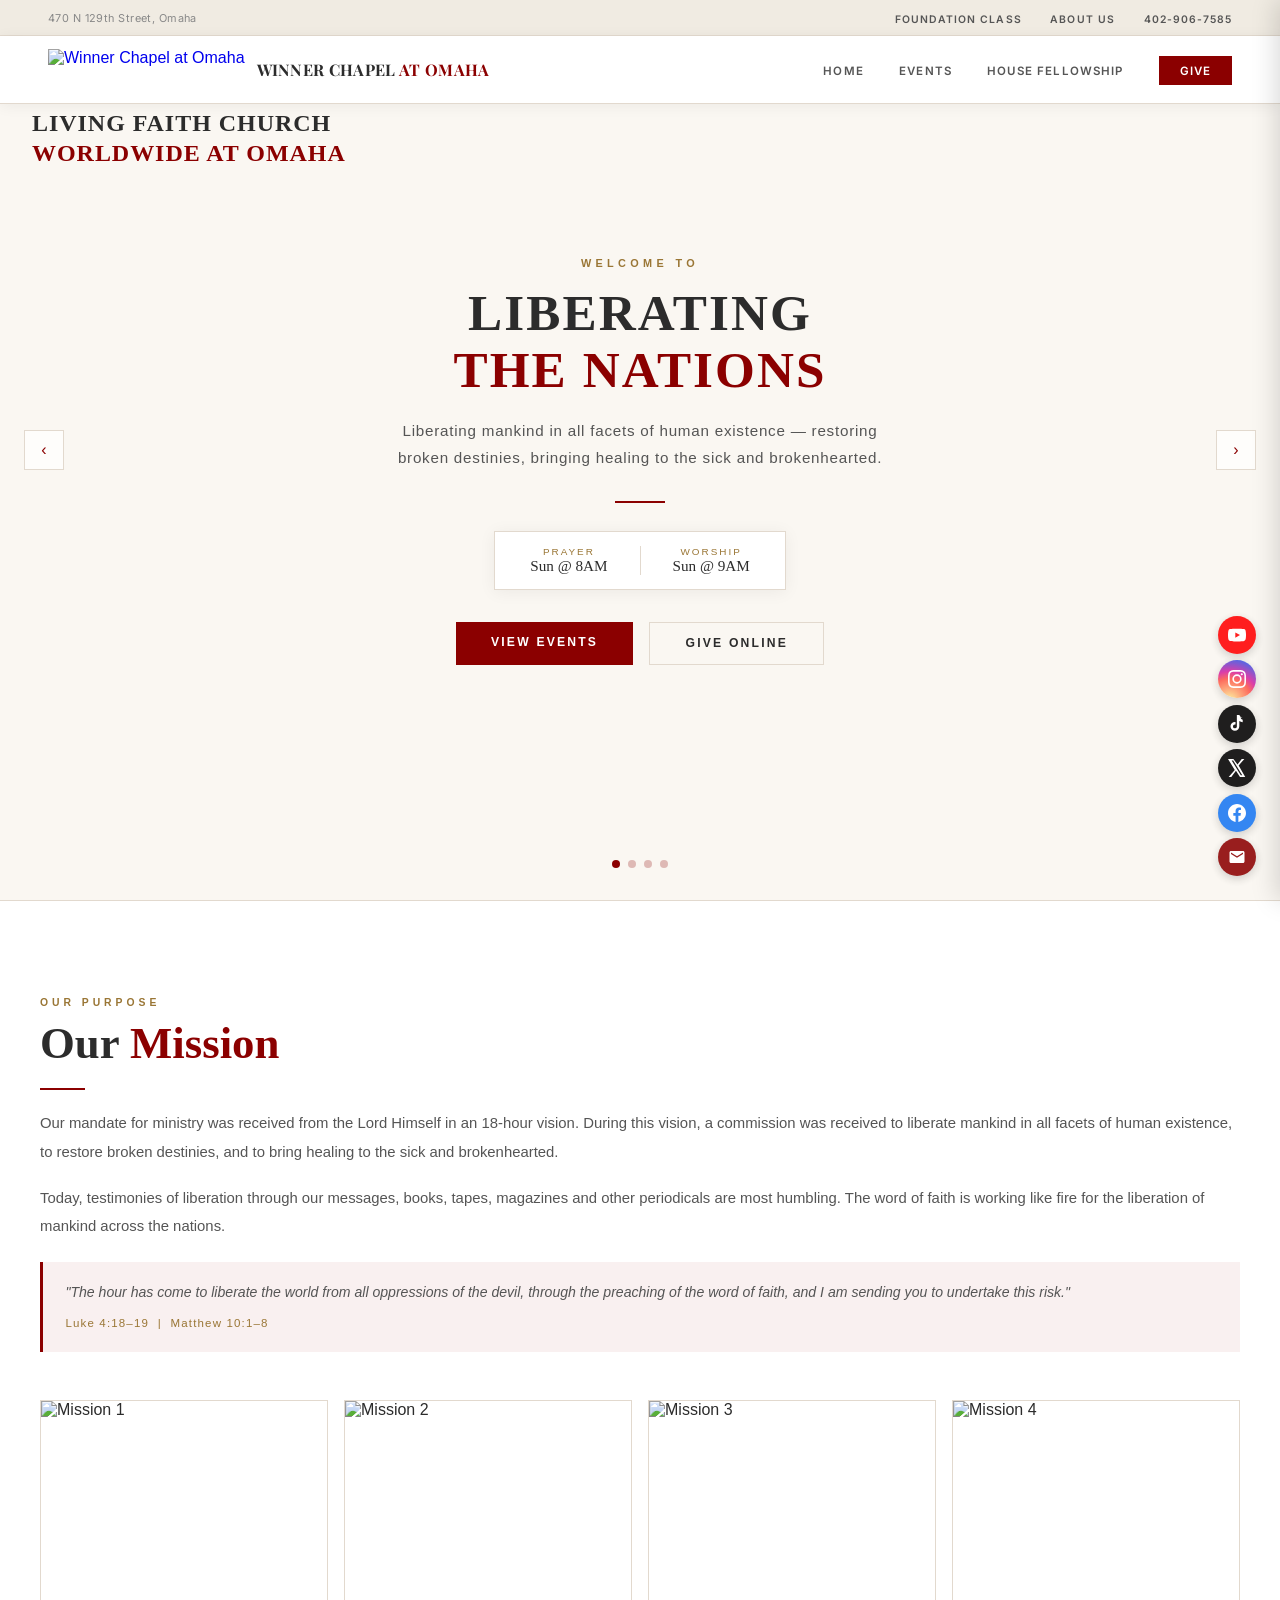
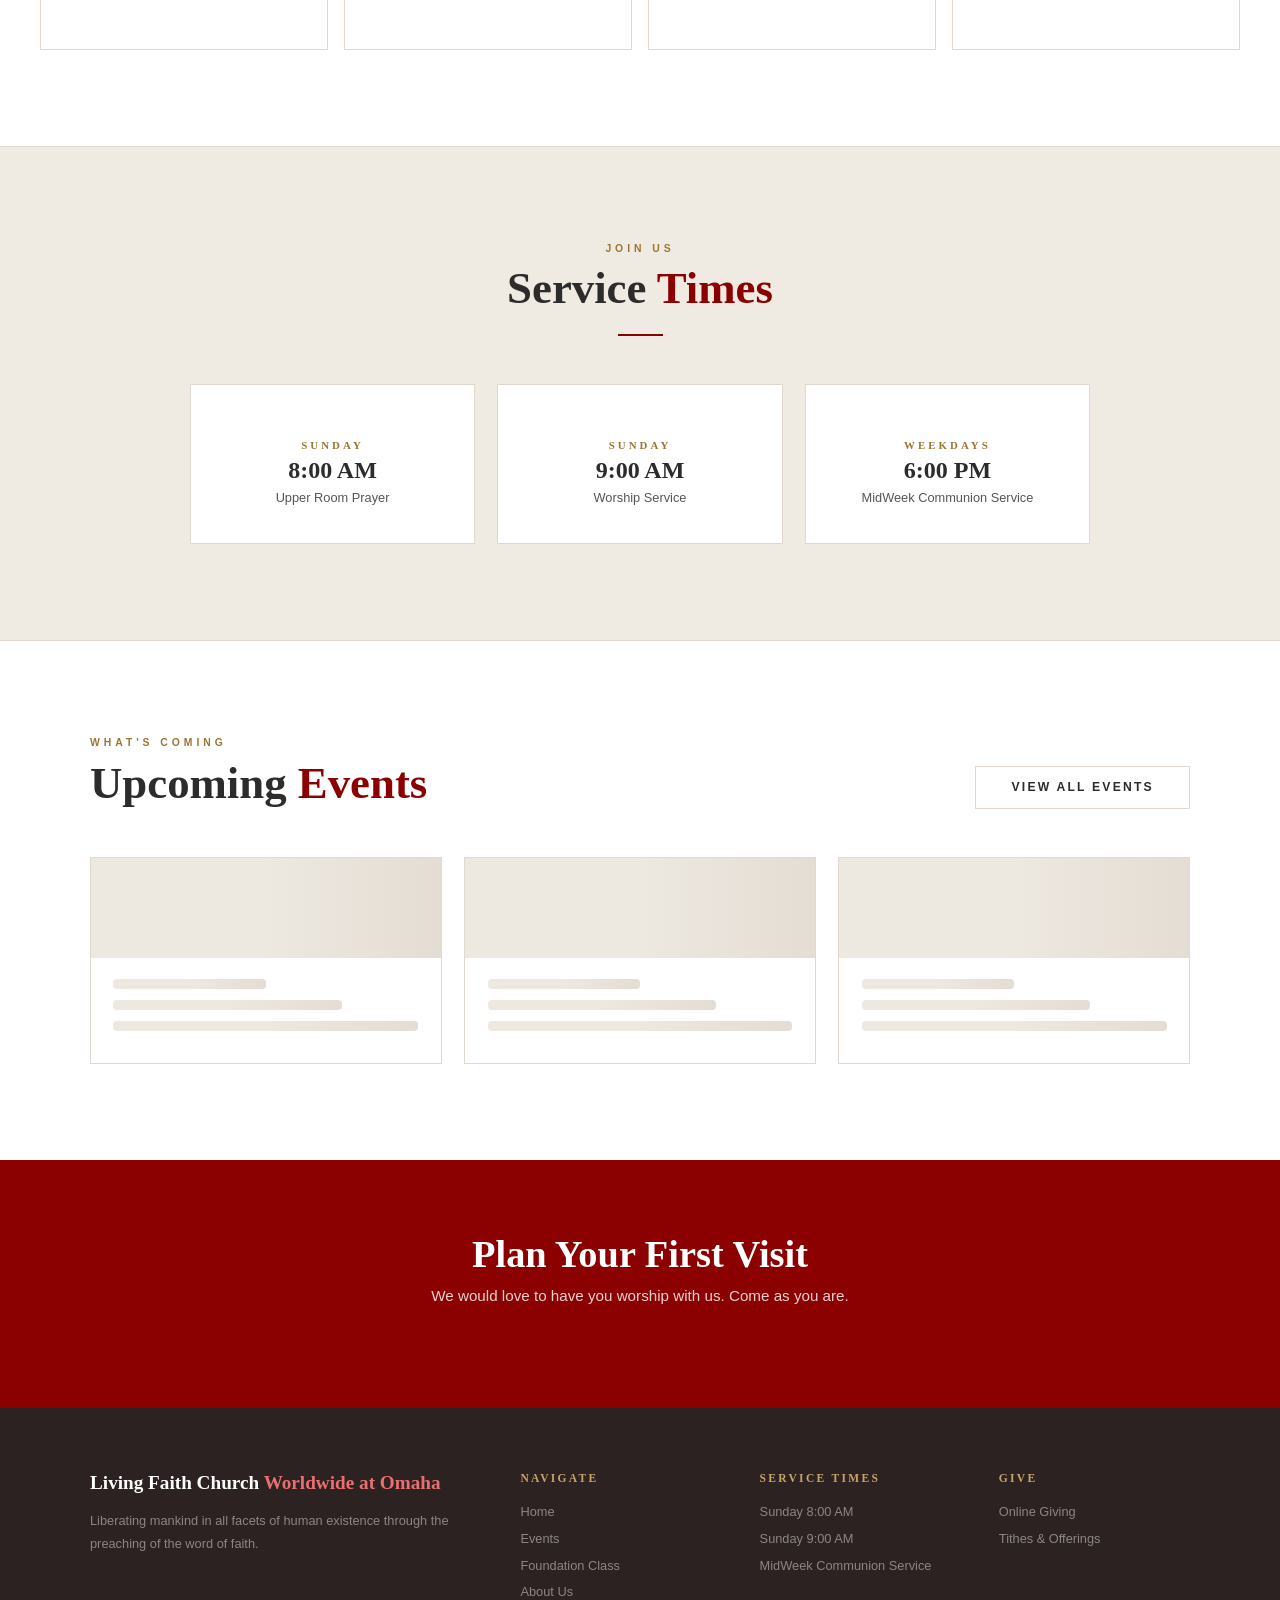
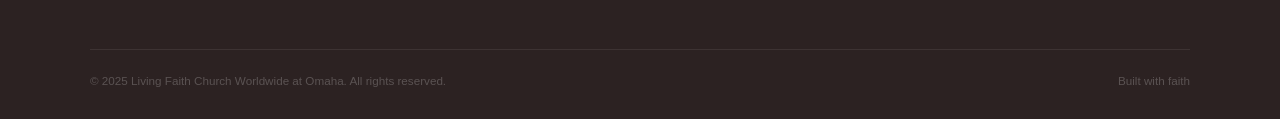
==== commit 510fe902: "Update index.html" ====
--- a/index.html
+++ b/index.html
@@ -436,7 +436,7 @@
 <div class="cta-band">
   <h2>Plan Your First Visit</h2>
   <p>We would love to have you worship with us. Come as you are.</p>
-  <a href="socialMediaConnect/follow.html" class="btn-white">Stay in Touch</a>
+ <!--<a href="socialMediaConnect/follow.html" class="btn-white">Stay in Touch</a>--> 
 </div>
 
 <!-- FOOTER -->
@@ -450,7 +450,6 @@
       <li><a href="index.html">Home</a></li>
       <li><a href="churchEvents/events.html">Events</a></li>
       <li><a href="foundationClass/foundationClass.html">Foundation Class</a></li>
-      <li><a href="socialMediaConnect/follow.html">Stay in Touch</a></li>
       <li><a href="aboutUs/about.html">About Us</a></li>
     </ul></div>
     <div class="footer-col"><h4>Service Times</h4><ul>
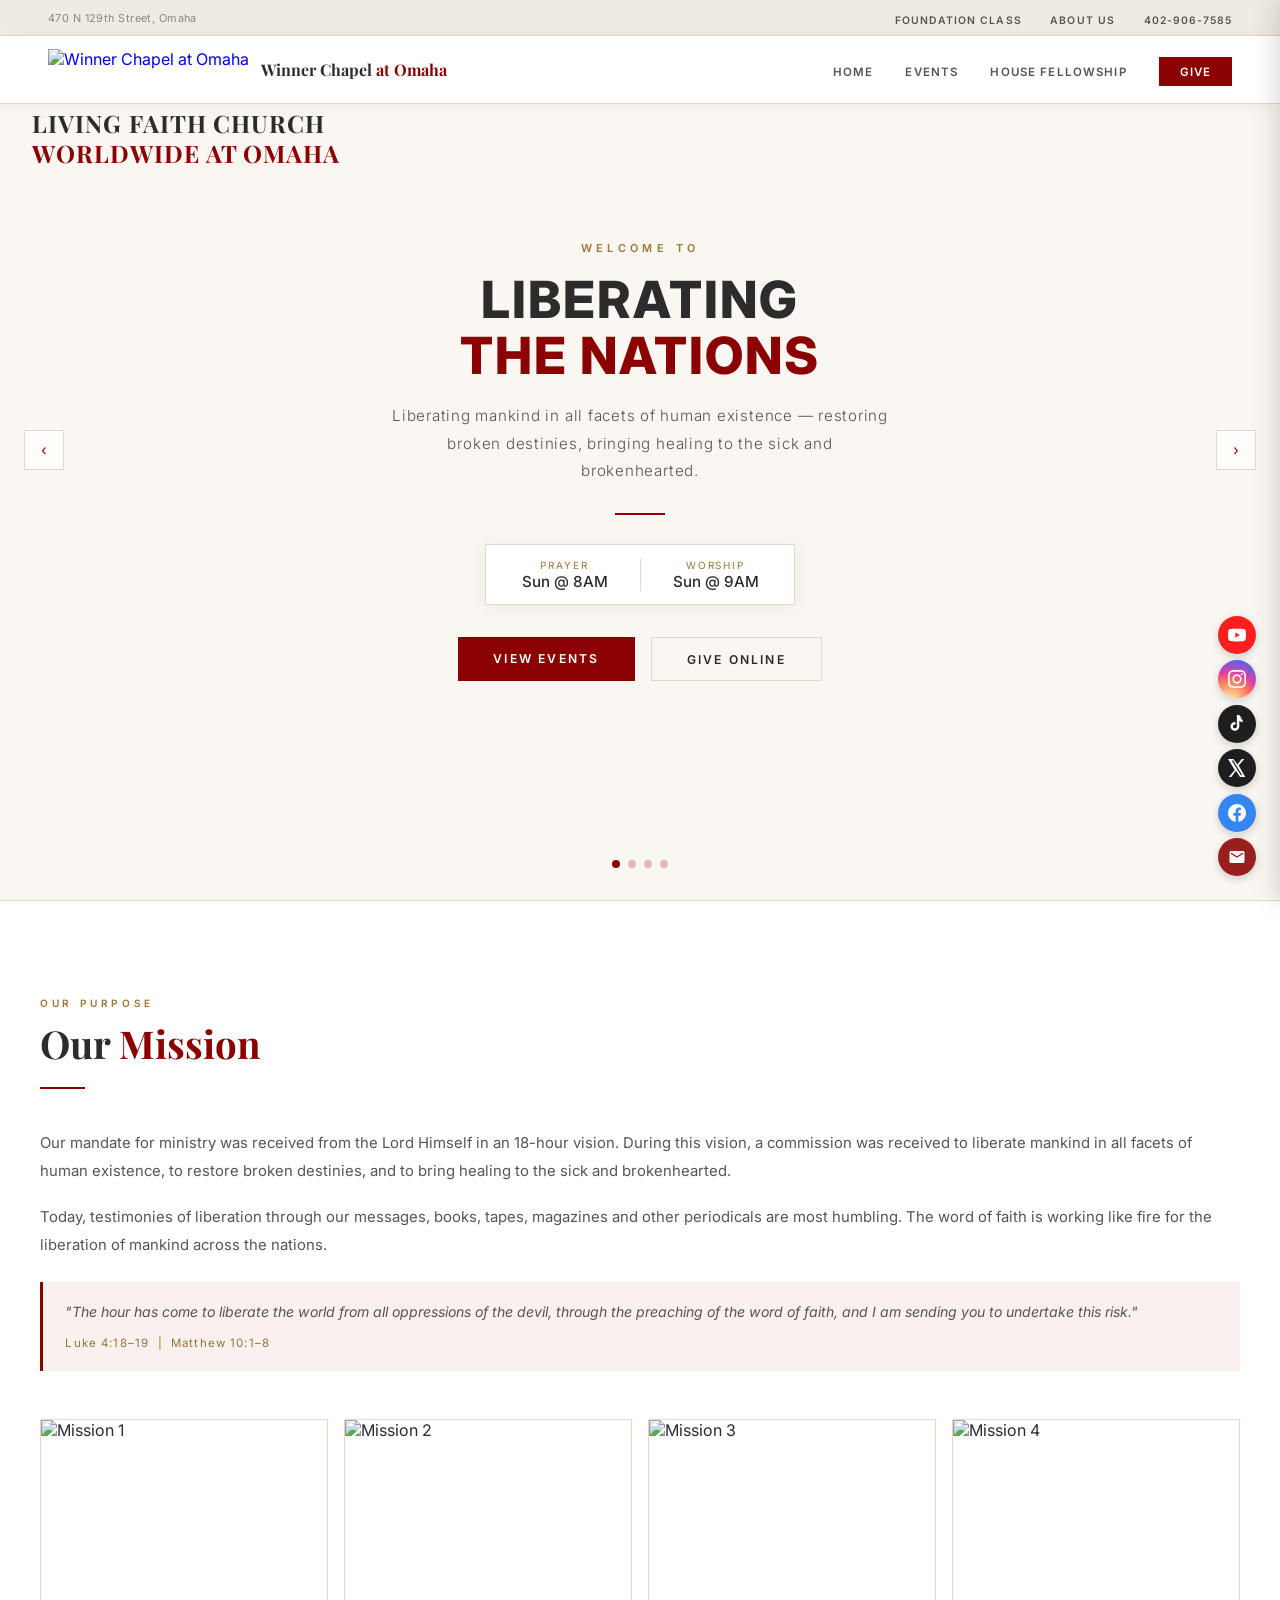
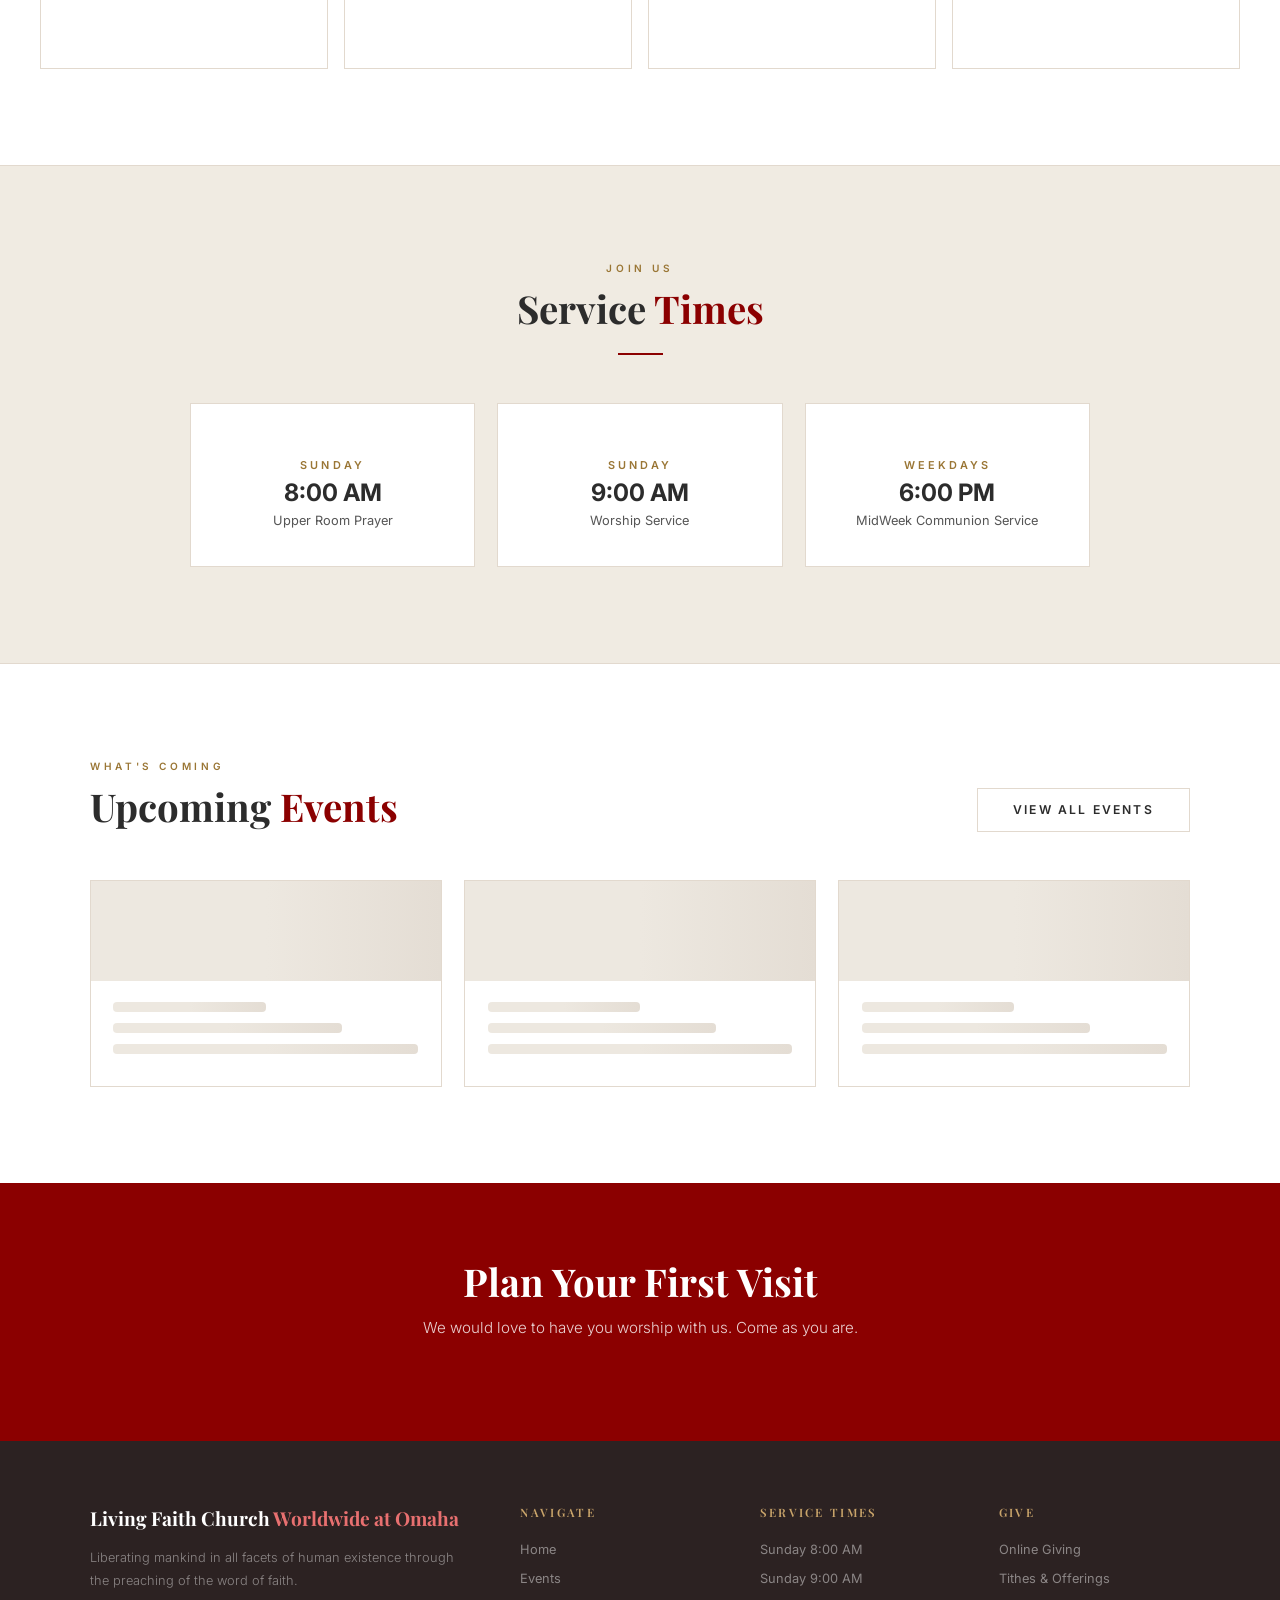
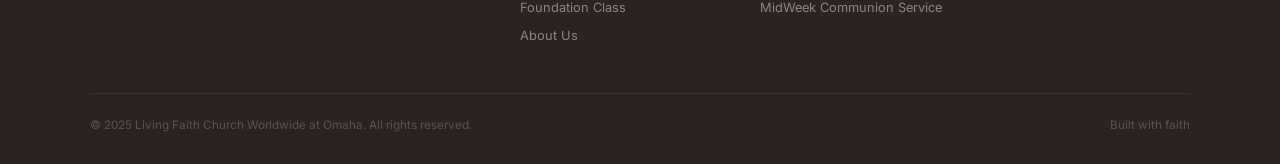
==== commit e5a9801f: "update-winners-chapel" ====
--- a/index.html
+++ b/index.html
@@ -4,115 +4,42 @@
   <meta charset="UTF-8"/>
   <meta name="viewport" content="width=device-width, initial-scale=1.0"/>
   <title>Living Faith Church Worldwide at Omaha</title>
-  
+  <link rel="stylesheet" href="shared.css"/>
   <style>
-    :root {
-      --red:#8B0000; --red-bright:#B22222; --red-light:#f9f0f0;
-      --cream:#faf7f2; --cream-dark:#f0ebe2; --white:#ffffff;
-      --text:#2c2c2c; --text-mid:#555555; --text-light:#888888;
-      --border:#e2d9ce; --gold:#9a7635;
-    }
-    *,*::before,*::after{box-sizing:border-box;margin:0;padding:0}
-    html{scroll-behavior:smooth}
-    body{font-family:'Raleway',sans-serif;background:var(--cream);color:var(--text);overflow-x:hidden}
-
-    /* ── DOUBLE NAV ── */
-    .nav-wrapper{position:fixed;top:0;left:0;right:0;z-index:100}
-
-    /* Top bar */
-    .nav-top{
-      background:var(--cream-dark);
-      border-bottom:1px solid var(--border);
-      display:flex;align-items:center;justify-content:space-between;
-      padding:0 3rem;height:34px;
-    }
-    .nav-top-address{font-size:.68rem;letter-spacing:.08em;color:var(--text-light)}
-    .nav-top-links{display:flex;gap:1.8rem;list-style:none}
-    .nav-top-links a{font-size:.65rem;font-weight:600;letter-spacing:.12em;text-transform:uppercase;color:var(--text-mid);text-decoration:none;transition:color .2s}
-    .nav-top-links a:hover{color:var(--red)}
-
-    /* Main bar */
-    nav{
-      background:rgba(255,255,255,.98);
-      border-bottom:1px solid var(--border);
-      box-shadow:0 2px 14px rgba(0,0,0,.07);
-      display:flex;align-items:center;justify-content:space-between;
-      padding:0 3rem;height:68px;
-    }
-    .nav-logo{display:flex;align-items:center;gap:.75rem;text-decoration:none}
-    .nav-logo img{height:42px;width:auto}
-    .nav-logo-text{font-family:'Cinzel',serif;font-size:.95rem;font-weight:700;letter-spacing:.06em;text-transform:uppercase;color:var(--text);line-height:1.2}
-    .nav-logo-text span{color:var(--red)}
-    .nav-links{display:flex;align-items:center;gap:2.2rem;list-style:none}
-    .nav-links a{font-size:.72rem;font-weight:600;letter-spacing:.13em;text-transform:uppercase;color:var(--text-mid);text-decoration:none;transition:color .22s;position:relative}
-    .nav-links a::after{content:'';position:absolute;bottom:-4px;left:0;width:0;height:1.5px;background:var(--red);transition:width .3s}
-    .nav-links a:hover{color:var(--red)} .nav-links a:hover::after{width:100%}
-    .nav-cta{background:var(--red)!important;color:#fff!important;padding:.5rem 1.4rem;font-family:'Raleway',sans-serif;font-size:.72rem;font-weight:700;letter-spacing:.14em;text-transform:uppercase;border:none;cursor:pointer;text-decoration:none;transition:background .22s}
-    .nav-cta:hover{background:var(--red-bright)!important} .nav-cta::after{display:none!important}
-
     /* ── HERO SLIDER ── */
-    .hero{
-      min-height:100vh; position:relative; overflow:hidden;
-      display:flex; flex-direction:column; align-items:center; justify-content:center;
-      text-align:center; padding-top:102px; padding-bottom:5rem; padding-left:2rem; padding-right:2rem;
-    }
-
-    /* Slides */
+    .hero{min-height:100vh;position:relative;overflow:hidden;display:flex;flex-direction:column;align-items:center;justify-content:center;text-align:center;padding-top:102px;padding-bottom:5rem;padding-left:2rem;padding-right:2rem}
     .hero-slides{position:absolute;inset:0;z-index:0}
     .hero-slide{position:absolute;inset:0;background-size:cover;background-position:center;opacity:0;transition:opacity 1.2s ease}
     .hero-slide.active{opacity:1}
-    /* Overlay semi-transparent sur chaque slide */
     .hero-slide::after{content:'';position:absolute;inset:0;background:rgba(250,247,242,.75)}
-
-    /* Slide dots */
     .slide-dots{position:absolute;bottom:2rem;left:50%;transform:translateX(-50%);display:flex;gap:.5rem;z-index:10}
     .slide-dot{width:8px;height:8px;border-radius:50%;background:rgba(139,0,0,.25);border:none;cursor:pointer;transition:background .3s;padding:0}
     .slide-dot.active{background:var(--red)}
-
-    /* Slide arrows */
     .slide-arrow{position:absolute;top:50%;transform:translateY(-50%);z-index:10;background:rgba(255,255,255,.7);border:1px solid var(--border);width:40px;height:40px;display:flex;align-items:center;justify-content:center;cursor:pointer;font-size:1rem;color:var(--red);transition:background .22s}
     .slide-arrow:hover{background:rgba(255,255,255,.95)}
-    .slide-arrow.prev{left:1.5rem} .slide-arrow.next{right:1.5rem}
-
-    /* Hero content sits above slides */
+    .slide-arrow.prev{left:1.5rem}.slide-arrow.next{right:1.5rem}
     .hero-content{position:relative;z-index:5;display:flex;flex-direction:column;align-items:center}
-
-    /* ── SMALLER TITLE in top-left corner ── */
-    .hero-corner-title{
-      position:absolute; top:108px; left:2rem; z-index:6;
-      text-align:left; max-width:320px;
-    }
-    .hero-corner-title h1{
-      font-family:'Cinzel',serif;
-      font-size:clamp(1rem,2vw,1.5rem);
-      font-weight:700; line-height:1.25;
-      letter-spacing:.04em; text-transform:uppercase;
-      color:var(--text);
-    }
+    .hero-corner-title{position:absolute;top:108px;left:2rem;z-index:6;text-align:left;max-width:320px}
+    .hero-corner-title h1{font-size:clamp(1rem,2vw,1.5rem);font-weight:700;line-height:1.25;letter-spacing:.04em;text-transform:uppercase;color:var(--text)}
     .hero-corner-title h1 span{color:var(--red)}
-
     .hero-eyebrow{font-size:.68rem;font-weight:600;letter-spacing:.4em;text-transform:uppercase;color:var(--gold);margin-bottom:1rem;animation:fadeUp .7s ease both}
-    .hero-tagline{font-family:'Cinzel',serif;font-size:clamp(1.6rem,4vw,3.5rem);font-weight:800;line-height:1.1;letter-spacing:.04em;text-transform:uppercase;color:var(--text);animation:fadeUp .85s .1s ease both}
+    .hero-tagline{font-size:clamp(1.6rem,4vw,3.5rem);font-weight:800;line-height:1.1;letter-spacing:.04em;text-transform:uppercase;color:var(--text);animation:fadeUp .85s .1s ease both}
     .hero-tagline span{color:var(--red);display:block}
     .hero-sub{margin-top:1.2rem;font-size:.95rem;font-weight:300;letter-spacing:.05em;color:var(--text-mid);max-width:500px;line-height:1.8;animation:fadeUp .95s .2s ease both}
     .hero-divider{width:50px;height:2px;background:var(--red);margin:1.8rem auto;animation:fadeUp 1s .3s ease both}
     .hero-service-pill{display:inline-flex;gap:2rem;border:1px solid var(--border);background:var(--white);padding:.85rem 2.2rem;box-shadow:0 2px 16px rgba(0,0,0,.06);animation:fadeUp 1s .35s ease both}
     .pill-item{text-align:center}
     .pill-item .label{font-size:.62rem;letter-spacing:.2em;text-transform:uppercase;color:var(--gold);display:block}
-    .pill-item .value{font-family:'Cinzel',serif;font-size:.95rem;font-weight:500;color:var(--text)}
+    .pill-item .value{font-size:.95rem;font-weight:500;color:var(--text)}
     .pill-sep{width:1px;background:var(--border)}
     .hero-buttons{display:flex;gap:1rem;margin-top:2rem;animation:fadeUp 1s .45s ease both}
-    .btn-primary{background:var(--red);color:#fff;border:none;padding:.85rem 2.2rem;font-family:'Raleway',sans-serif;font-size:.76rem;font-weight:600;letter-spacing:.18em;text-transform:uppercase;cursor:pointer;text-decoration:none;transition:background .22s,transform .2s;display:inline-block}
+    .btn-primary{background:var(--red);color:#fff;border:none;padding:.85rem 2.2rem;font-size:.76rem;font-weight:600;letter-spacing:.18em;text-transform:uppercase;cursor:pointer;text-decoration:none;transition:background .22s,transform .2s;display:inline-block}
     .btn-primary:hover{background:var(--red-bright);transform:translateY(-2px)}
-    .btn-outline{background:transparent;color:var(--text);border:1.5px solid var(--border);padding:.85rem 2.2rem;font-family:'Raleway',sans-serif;font-size:.76rem;font-weight:600;letter-spacing:.18em;text-transform:uppercase;cursor:pointer;text-decoration:none;transition:border-color .22s,color .22s,transform .2s;display:inline-block}
+    .btn-outline{background:transparent;color:var(--text);border:1.5px solid var(--border);padding:.85rem 2.2rem;font-size:.76rem;font-weight:600;letter-spacing:.18em;text-transform:uppercase;cursor:pointer;text-decoration:none;transition:border-color .22s,color .22s,transform .2s;display:inline-block}
     .btn-outline:hover{border-color:var(--red);color:var(--red);transform:translateY(-2px)}
 
     /* ── SECTIONS ── */
     section{padding:6rem 2rem}
-    .section-label{font-size:.65rem;font-weight:600;letter-spacing:.38em;text-transform:uppercase;color:var(--gold);display:block;margin-bottom:.6rem}
-    .section-title{font-family:'Cinzel',serif;font-size:clamp(1.8rem,3.5vw,2.8rem);font-weight:700;color:var(--text);line-height:1.15}
-    .section-title span{color:var(--red)}
-    .section-line{width:45px;height:2px;background:var(--red);margin:1.2rem 0}
 
     /* ── MISSION ── */
     .mission{background:var(--white);border-top:1px solid var(--border);border-bottom:1px solid var(--border)}
@@ -120,8 +47,6 @@
     .mission-text p{font-size:.93rem;line-height:1.9;color:var(--text-mid);margin-bottom:1.1rem}
     .mission-quote{border-left:3px solid var(--red);padding:1.1rem 1.4rem;background:var(--red-light);font-style:italic;font-size:.88rem;color:var(--text-mid);line-height:1.8;margin-top:1.4rem}
     .mission-quote cite{display:block;margin-top:.5rem;font-style:normal;font-size:.72rem;letter-spacing:.1em;color:var(--gold)}
-
-    /* Photo grid */
     .mission-stat-grid{display:grid;grid-template-columns:repeat(4,1fr);gap:1rem;width:100%}
     .stat-card-img{width:100%;height:250px;overflow:hidden;border:1px solid var(--border)}
     .stat-card-img img{width:100%;height:100%;object-fit:cover;transition:transform .3s}
@@ -133,13 +58,14 @@
     .service-cards{display:grid;grid-template-columns:repeat(auto-fit,minmax(220px,1fr));gap:1.4rem;margin-top:3rem}
     .service-card{border:1px solid var(--border);background:var(--white);padding:2.4rem 1.5rem;position:relative;overflow:hidden;transition:transform .3s,box-shadow .3s}
     .service-card::before{content:'';position:absolute;top:0;left:0;right:0;height:3px;background:var(--red);transform:scaleX(0);transform-origin:left;transition:transform .35s}
-    .service-card:hover{transform:translateY(-4px);box-shadow:0 8px 30px rgba(0,0,0,.08)} .service-card:hover::before{transform:scaleX(1)}
+    .service-card:hover{transform:translateY(-4px);box-shadow:0 8px 30px rgba(0,0,0,.08)}
+    .service-card:hover::before{transform:scaleX(1)}
     .service-card .icon{font-size:1.9rem;margin-bottom:1rem}
-    .service-card .day{font-family:'Cinzel',serif;font-size:.68rem;font-weight:600;letter-spacing:.28em;text-transform:uppercase;color:var(--gold)}
-    .service-card .time{font-family:'Cinzel',serif;font-size:1.5rem;font-weight:700;color:var(--text);margin:.35rem 0}
+    .service-card .day{font-size:.68rem;font-weight:600;letter-spacing:.28em;text-transform:uppercase;color:var(--gold)}
+    .service-card .time{font-size:1.5rem;font-weight:700;color:var(--text);margin:.35rem 0}
     .service-card .name{font-size:.8rem;color:var(--text-mid)}
 
-    /* ── EVENTS ── */
+    /* ── EVENTS (homepage preview) ── */
     .events{background:var(--white);border-top:1px solid var(--border)}
     .events-inner{max-width:1100px;margin:0 auto}
     .events-header{display:flex;justify-content:space-between;align-items:flex-end;margin-bottom:3rem;flex-wrap:wrap;gap:1rem}
@@ -149,92 +75,42 @@
     .event-card-top{background:linear-gradient(135deg,var(--red) 0%,#5a0000 100%);padding:1.4rem 1.4rem 1rem;display:flex;align-items:flex-start;gap:1rem}
     .event-date-badge{background:rgba(255,255,255,.15);border:1px solid rgba(255,255,255,.25);padding:.5rem .7rem;text-align:center;flex-shrink:0;color:#fff}
     .event-date-badge .month{font-size:.58rem;letter-spacing:.18em;text-transform:uppercase;opacity:.88;display:block}
-    .event-date-badge .day{font-family:'Cinzel',serif;font-size:1.6rem;font-weight:900;line-height:1;display:block}
+    .event-date-badge .day{font-size:1.6rem;font-weight:900;line-height:1;display:block}
     .event-date-badge .year{font-size:.56rem;opacity:.7;display:block}
     .event-card-tag{font-size:.6rem;font-weight:600;letter-spacing:.16em;text-transform:uppercase;color:rgba(255,255,255,.75);margin-top:.2rem}
     .event-card-time{font-size:.75rem;color:rgba(255,255,255,.88);margin-top:.2rem}
     .event-body{padding:1.3rem 1.4rem;flex:1;display:flex;flex-direction:column}
-    .event-title{font-family:'Cinzel',serif;font-size:.98rem;font-weight:600;margin-bottom:.5rem;color:var(--text)}
+    .event-title{font-size:.98rem;font-weight:600;margin-bottom:.5rem;color:var(--text)}
     .event-desc{font-size:.8rem;color:var(--text-mid);line-height:1.7;margin-bottom:1rem;flex:1}
     .event-footer-row{display:flex;align-items:center;justify-content:space-between;margin-top:auto}
-    .event-location{font-size:.68rem;color:var(--text-light)} .event-location::before{content:' '}
+    .event-location{font-size:.68rem;color:var(--text-light)}
     .event-link{font-size:.7rem;font-weight:600;letter-spacing:.13em;text-transform:uppercase;color:var(--red);text-decoration:none;border-bottom:1px solid transparent;transition:border-color .22s}
     .event-link:hover{border-color:var(--red)}
-
-    /* Skeleton */
     .skeleton-card{background:var(--white);border:1px solid var(--border);overflow:hidden}
     .skeleton-top{height:100px;background:linear-gradient(90deg,#ede8e0 25%,#e4ddd4 50%,#ede8e0 75%);background-size:200% 100%;animation:shimmer 1.4s infinite}
     .skeleton-body{padding:1.3rem 1.4rem}
     .skeleton-line{height:10px;background:linear-gradient(90deg,#ede8e0 25%,#e4ddd4 50%,#ede8e0 75%);background-size:200% 100%;animation:shimmer 1.4s infinite;border-radius:4px;margin-bottom:.7rem}
-    .skeleton-line.short{width:50%} .skeleton-line.medium{width:75%}
+    .skeleton-line.short{width:50%}.skeleton-line.medium{width:75%}
     @keyframes shimmer{0%{background-position:200% 0}100%{background-position:-200% 0}}
     .no-events{grid-column:1/-1;text-align:center;padding:3rem;color:var(--text-light);font-size:.88rem}
     .no-events .icon{font-size:2.5rem;display:block;margin-bottom:.8rem}
 
     /* ── CTA ── */
     .cta-band{background:var(--red);padding:4.5rem 2rem;text-align:center;position:relative;overflow:hidden}
-    .cta-band::before{content:'';position:absolute;font-size:20rem;color:rgba(0,0,0,.08);right:-1rem;top:50%;transform:translateY(-50%);pointer-events:none;line-height:1}
-    .cta-band h2{font-family:'Cinzel',serif;font-size:clamp(1.5rem,3vw,2.4rem);font-weight:700;color:#fff;margin-bottom:.7rem}
+    .cta-band h2{font-size:clamp(1.5rem,3vw,2.4rem);font-weight:700;color:#fff;margin-bottom:.7rem}
     .cta-band p{font-size:.95rem;font-weight:300;color:rgba(255,255,255,.82);margin-bottom:2rem}
-    .btn-white{background:#fff;color:var(--red);border:none;padding:.85rem 2.2rem;font-family:'Raleway',sans-serif;font-size:.76rem;font-weight:700;letter-spacing:.18em;text-transform:uppercase;cursor:pointer;text-decoration:none;display:inline-block;transition:transform .2s,box-shadow .2s}
+    .btn-white{background:#fff;color:var(--red);border:none;padding:.85rem 2.2rem;font-size:.76rem;font-weight:700;letter-spacing:.18em;text-transform:uppercase;cursor:pointer;text-decoration:none;display:inline-block;transition:transform .2s,box-shadow .2s}
     .btn-white:hover{transform:translateY(-2px);box-shadow:0 6px 20px rgba(0,0,0,.2)}
 
-    /* ── FOOTER ── */
-    footer{background:#2c2222;color:rgba(255,255,255,.6);padding:4rem 2rem 2rem}
-    .footer-inner{max-width:1100px;margin:0 auto;display:grid;grid-template-columns:2fr 1fr 1fr 1fr;gap:3rem}
-    .footer-brand .logo{font-family:'Cinzel',serif;font-size:1.2rem;font-weight:700;color:#fff} .footer-brand .logo span{color:#e87070}
-    .footer-brand p{margin-top:.9rem;font-size:.8rem;font-weight:300;line-height:1.8;color:rgba(255,255,255,.45)}
-    .footer-col h4{font-family:'Cinzel',serif;font-size:.72rem;font-weight:600;letter-spacing:.2em;text-transform:uppercase;color:#c9a46a;margin-bottom:1.1rem}
-    .footer-col ul{list-style:none} .footer-col ul li{margin-bottom:.55rem}
-    .footer-col ul li a{font-size:.8rem;color:rgba(255,255,255,.45);text-decoration:none;transition:color .22s}
-    .footer-col ul li a:hover{color:#e87070}
-    .footer-bottom{max-width:1100px;margin:2.5rem auto 0;padding-top:1.5rem;border-top:1px solid rgba(255,255,255,.08);display:flex;justify-content:space-between;font-size:.73rem;color:rgba(255,255,255,.22)}
-
-    /* ── SOCIAL FIXED ICONS ── */
-    .social-fixed{position:fixed;bottom:1.5rem;right:1.5rem;z-index:200;display:flex;flex-direction:column;gap:.45rem;align-items:flex-end}
-    .sf-btn{display:flex;align-items:center;justify-content:center;width:40px;height:40px;border-radius:50%;text-decoration:none;font-size:1rem;box-shadow:0 3px 12px rgba(0,0,0,.18);transition:transform .22s,box-shadow .22s;color:#fff;font-weight:700}
-    .sf-btn:hover{transform:scale(1.12);box-shadow:0 5px 18px rgba(0,0,0,.25)}
-    .sf-facebook{background:#1877F2}
-    .sf-instagram{background:radial-gradient(circle at 30% 107%,#fdf497 0%,#fd5949 45%,#d6249f 60%,#285AEB 90%)}
-    .sf-youtube{background:#FF0000}
-    .sf-tiktok{background:#010101}
-    .sf-twitter{background:#1DA1F2}
-
-    @keyframes fadeUp{from{opacity:0;transform:translateY(22px)}to{opacity:1;transform:translateY(0)}}
-
-    /* ── HAMBURGER ── */
-    .hamburger{display:none;flex-direction:column;justify-content:center;gap:5px;cursor:pointer;background:none;border:none;padding:6px;z-index:201}
-    .hamburger span{display:block;width:24px;height:2px;background:var(--text);border-radius:1px;transition:all .3s}
-    .hamburger.open span:nth-child(1){transform:translateY(7px) rotate(45deg)}
-    .hamburger.open span:nth-child(2){opacity:0;transform:scaleX(0)}
-    .hamburger.open span:nth-child(3){transform:translateY(-7px) rotate(-45deg)}
-
-    /* ── MOBILE MENU ── */
-    .mobile-overlay{display:none;position:fixed;inset:0;background:rgba(0,0,0,.5);z-index:150}
-    .mobile-overlay.open{display:block}
-    .mobile-panel{position:fixed;top:0;right:0;width:min(300px,85vw);height:100%;background:#fff;z-index:160;padding:90px 2rem 2rem;display:flex;flex-direction:column;transform:translateX(100%);transition:transform .35s cubic-bezier(.4,0,.2,1);box-shadow:-4px 0 24px rgba(0,0,0,.15);overflow-y:auto}
-    .mobile-panel.open{transform:translateX(0)}
-    .mobile-panel a{font-size:.88rem;font-weight:600;letter-spacing:.12em;text-transform:uppercase;color:var(--text);text-decoration:none;padding:1rem 0;border-bottom:1px solid var(--border);transition:color .2s;display:block}
-    .mobile-panel a:hover{color:var(--red)}
-    .mobile-cta-link{margin-top:1.5rem;background:var(--red);color:#fff!important;text-align:center;padding:1rem!important;border:none!important}
-    .mobile-cta-link:hover{background:var(--red-bright)!important}
-    .mobile-address{font-size:.75rem;color:var(--text-light);margin-top:auto;padding-top:1.5rem;border-top:1px solid var(--border);line-height:1.8}
-
     @media(max-width:900px){
-      .nav-top{display:none}
-      nav{padding:0 1.2rem} .nav-links{display:none}
-      .hamburger{display:flex}
       .mission-stat-grid{grid-template-columns:repeat(2,1fr)}
       .events-grid{grid-template-columns:1fr}
-      .footer-inner{grid-template-columns:1fr 1fr}
-      .footer-bottom{flex-direction:column;gap:.5rem}
       .hero-buttons{flex-direction:column;align-items:center}
       .hero-corner-title{font-size:.85rem;max-width:180px;top:78px}
       .slide-arrow{display:none}
       .hero{padding-top:78px}
     }
     @media(max-width:600px){
-      .footer-inner{grid-template-columns:1fr}
       .hero-service-pill{flex-direction:column;gap:.8rem;padding:.9rem 1.5rem;text-align:center}
       .pill-sep{width:40px;height:1px;align-self:center}
       .hero-corner-title{display:none}
@@ -246,46 +122,7 @@
       .cta-band{padding:3rem 1.2rem}
       .service-cards{grid-template-columns:1fr}
     }
-  
-    /* ── FONT: Inter (modern, clean) ── */
-    @import url('https://fonts.googleapis.com/css2?family=Inter:wght@300;400;500;600;700&family=Playfair+Display:wght@600;700;800&display=swap');
-
-    /* ── DOUBLE NAV ── */
-    .nav-wrapper{position:fixed;top:0;left:0;right:0;z-index:100}
-    .nav-top{background:#f0ebe2;border-bottom:1px solid #e2d9ce;display:flex;align-items:center;justify-content:space-between;padding:0 3rem;height:36px}
-    .nav-top-address{font-family:'Inter',sans-serif;font-size:.68rem;letter-spacing:.04em;color:#888}
-    .nav-top-links{display:flex;gap:1.8rem;list-style:none}
-    .nav-top-links a{font-family:'Inter',sans-serif;font-size:.65rem;font-weight:600;letter-spacing:.1em;text-transform:uppercase;color:#555;text-decoration:none;transition:color .2s}
-    .nav-top-links a:hover{color:#8B0000}
-    nav{background:rgba(255,255,255,.98);border-bottom:1px solid #e2d9ce;box-shadow:0 2px 14px rgba(0,0,0,.06);display:flex;align-items:center;justify-content:space-between;padding:0 3rem;height:68px}
-    .nav-logo{display:flex;align-items:center;gap:.75rem;text-decoration:none}
-    .nav-logo img{height:42px;width:auto}
-    .nav-logo-text{font-family:'Playfair Display',serif;font-size:1rem;font-weight:700;letter-spacing:.02em;color:#2c2c2c;line-height:1.2}
-    .nav-logo-text span{color:#8B0000}
-    .nav-links{display:flex;align-items:center;gap:2.2rem;list-style:none}
-    .nav-links a{font-family:'Inter',sans-serif;font-size:.72rem;font-weight:600;letter-spacing:.1em;text-transform:uppercase;color:#555;text-decoration:none;transition:color .22s;position:relative}
-    .nav-links a::after{content:'';position:absolute;bottom:-4px;left:0;width:0;height:1.5px;background:#8B0000;transition:width .3s}
-    .nav-links a:hover,.nav-links a.active{color:#8B0000}
-    .nav-links a:hover::after,.nav-links a.active::after{width:100%}
-    .nav-cta{background:#8B0000!important;color:#fff!important;padding:.48rem 1.3rem;font-family:'Inter',sans-serif;font-size:.7rem;font-weight:700;letter-spacing:.1em;text-transform:uppercase;border:none;cursor:pointer;text-decoration:none;transition:background .22s}
-    .nav-cta:hover{background:#B22222!important} .nav-cta::after{display:none!important}
-
-    /* ── SOCIAL FIXED ICONS ── */
-    .social-fixed{position:fixed;bottom:1.5rem;right:1.5rem;z-index:200;display:flex;flex-direction:column;gap:.4rem}
-    .sf-btn{display:flex;align-items:center;justify-content:center;width:38px;height:38px;border-radius:50%;text-decoration:none;box-shadow:0 3px 10px rgba(0,0,0,.2);transition:transform .22s,opacity .22s;opacity:.88}
-    .sf-btn:hover{transform:scale(1.12);opacity:1}
-    .sf-btn svg{width:18px;height:18px;fill:#fff}
-    .sf-facebook{background:#1877F2}
-    .sf-instagram{background:radial-gradient(circle at 30% 107%,#fdf497 0%,#fd5949 45%,#d6249f 60%,#285AEB 90%)}
-    .sf-youtube{background:#FF0000}
-    .sf-tiktok{background:#010101}
-    .sf-twitter{background:#000}
-    .sf-email{background:#8B0000}
-
-    @media(max-width:900px){.nav-top{display:none}nav{padding:0 1.2rem}.nav-links{display:none}.hamburger{display:flex}.social-fixed{bottom:1rem;right:.8rem}}
-
   </style>
-<link href="https://fonts.googleapis.com/css2?family=Inter:wght@300;400;500;600;700&family=Playfair+Display:wght@600;700;800&display=swap" rel="stylesheet"/>
 </head>
 <body>
 
@@ -296,7 +133,6 @@
     <ul class="nav-top-links">
       <li><a href="foundationClass/foundationClass.html">Foundation Class</a></li>
       <li><a href="aboutUs/about.html">About Us</a></li>
-
       <li><a href="tel:+14025550192">402-906-7585</a></li>
     </ul>
   </div>
@@ -317,11 +153,6 @@
   </nav>
 </div>
 
-
-  <!-- Barre principale -->
-
-</div>
-
 <!-- MOBILE MENU -->
 <div class="mobile-overlay" id="mobileOverlay"></div>
 <div class="mobile-panel" id="mobilePanel">
@@ -331,7 +162,7 @@
   <a href="foundationClass/foundationClass.html">Foundation Class</a>
   <a href="aboutUs/about.html">About Us</a>
   <a href="donation/give.html" class="mobile-cta-link">Give Online</a>
-  <div class="mobile-address">2450 N 72nd Street, Omaha, NE 68134<br/>(402) 555-0192</div>
+  <div class="mobile-address">470 N 129th Street, Omaha<br/>402-906-7585</div>
 </div>
 
 <!-- HERO -->
@@ -436,7 +267,7 @@
 <div class="cta-band">
   <h2>Plan Your First Visit</h2>
   <p>We would love to have you worship with us. Come as you are.</p>
- <!--<a href="socialMediaConnect/follow.html" class="btn-white">Stay in Touch</a>--> 
+  <!--<a href="socialMediaConnect/follow.html" class="btn-white">Stay in Touch</a>-->
 </div>
 
 <!-- FOOTER -->
@@ -450,6 +281,7 @@
       <li><a href="index.html">Home</a></li>
       <li><a href="churchEvents/events.html">Events</a></li>
       <li><a href="foundationClass/foundationClass.html">Foundation Class</a></li>
+      <!--<li><a href="socialMediaConnect/follow.html">Stay in Touch</a></li>-->
       <li><a href="aboutUs/about.html">About Us</a></li>
     </ul></div>
     <div class="footer-col"><h4>Service Times</h4><ul>
@@ -463,13 +295,13 @@
     </ul></div>
   </div>
   <div class="footer-bottom">
-    <span>© 2025 Living Faith Church Worldwide at Omaha. All rights reserved. </span>
-    <span>Built with faith </span>
+    <span>© 2025 Living Faith Church Worldwide at Omaha. All rights reserved.</span>
+    <span>Built with faith</span>
   </div>
 </footer>
 
 <script type="module">
-  // ── SUPABASE KEYS (tes vraies clés) ──
+  // ── SUPABASE KEYS ──
   const SUPABASE_URL      = 'https://ydgcaquqnetawssqlnkj.supabase.co';
   const SUPABASE_ANON_KEY = 'eyJhbGciOiJIUzI1NiIsInR5cCI6IkpXVCJ9.eyJpc3MiOiJzdXBhYmFzZSIsInJlZiI6InlkZ2NhcXVxbmV0YXdzc3FsbmtqIiwicm9sZSI6ImFub24iLCJpYXQiOjE3NzYxMzEwMjgsImV4cCI6MjA5MTcwNzAyOH0.Ep15_AoOK-Rcgk4LyoZBJq5cQVr7Hx4k-RcS_EKWDAM';
 
@@ -530,7 +362,6 @@
   const dotsContainer = document.getElementById('slideDots');
   let current = 0, timer;
 
-  // Build dots
   slides.forEach((_, i) => {
     const dot = document.createElement('button');
     dot.className = 'slide-dot' + (i === 0 ? ' active' : '');
@@ -550,8 +381,6 @@
 
   function startAuto() { timer = setInterval(() => goTo(current + 1), 5000); }
   startAuto();
-
-
 </script>
 
 <!-- SOCIAL FIXED ICONS -->
@@ -577,7 +406,7 @@
     <svg viewBox="0 0 24 24"><path d="M24 12.1C24 5.4 18.6 0 12 0S0 5.4 0 12.1C0 18.1 4.4 23 10.1 24v-8.4H7.1v-3.5h3V9.4c0-3 1.8-4.7 4.5-4.7 1.3 0 2.7.2 2.7.2v3H15.8c-1.5 0-2 .9-2 1.9v2.3h3.4l-.5 3.5h-2.9V24C19.6 23 24 18.1 24 12.1z"/></svg>
   </a>
   <!-- Email -->
-  <a href="mailto:info@winnerschapel.org" class="sf-btn sf-email" title="Email Us">
+  <a href="mailto:info@wciomaha.org" class="sf-btn sf-email" title="Email Us">
     <svg viewBox="0 0 24 24"><path d="M20 4H4C2.9 4 2 4.9 2 6v12c0 1.1.9 2 2 2h16c1.1 0 2-.9 2-2V6c0-1.1-.9-2-2-2zm0 4l-8 5-8-5V6l8 5 8-5v2z"/></svg>
   </a>
 </div>
--- a/shared.css
+++ b/shared.css
@@ -0,0 +1,139 @@
+/* ═══════════════════════════════════════════════════════════
+   shared.css — Styles communs à toutes les pages
+   Living Faith Church Worldwide at Omaha
+   ═══════════════════════════════════════════════════════════ */
+
+@import url('https://fonts.googleapis.com/css2?family=Inter:wght@300;400;500;600;700&family=Playfair+Display:wght@600;700;800&display=swap');
+
+/* ── FONT DEFAULTS ── */
+h1,h2,h3,h4,.nav-logo-text,.section-title,.footer-logo,.event-title,.group-name,.payment-name,.module-title{font-family:'Playfair Display',serif}
+
+/* ── VARIABLES ── */
+:root{
+  --red:#8B0000; --red-bright:#B22222; --red-light:#f9f0f0;
+  --cream:#faf7f2; --cream-dark:#f0ebe2; --white:#ffffff;
+  --text:#2c2c2c; --text-mid:#555555; --text-light:#888888;
+  --border:#e2d9ce; --gold:#9a7635;
+}
+*,*::before,*::after{box-sizing:border-box;margin:0;padding:0}
+html{scroll-behavior:smooth}
+body{font-family:'Inter',sans-serif;background:var(--cream);color:var(--text);overflow-x:hidden}
+
+/* ── DOUBLE NAV ── */
+.nav-wrapper{position:fixed;top:0;left:0;right:0;z-index:100}
+.nav-top{background:#f0ebe2;border-bottom:1px solid #e2d9ce;display:flex;align-items:center;justify-content:space-between;padding:0 3rem;height:36px}
+.nav-top-address{font-size:.68rem;letter-spacing:.04em;color:#888}
+.nav-top-links{display:flex;gap:1.8rem;list-style:none}
+.nav-top-links a{font-size:.65rem;font-weight:600;letter-spacing:.1em;text-transform:uppercase;color:#555;text-decoration:none;transition:color .2s}
+.nav-top-links a:hover{color:var(--red)}
+nav{background:rgba(255,255,255,.98);border-bottom:1px solid #e2d9ce;box-shadow:0 2px 14px rgba(0,0,0,.06);display:flex;align-items:center;justify-content:space-between;padding:0 3rem;height:68px}
+.nav-logo{display:flex;align-items:center;gap:.75rem;text-decoration:none}
+.nav-logo img{height:42px;width:auto}
+.nav-logo-text{font-size:1rem;font-weight:700;color:#2c2c2c;line-height:1.2}
+.nav-logo-text span{color:var(--red)}
+.nav-links{display:flex;align-items:center;gap:2rem;list-style:none}
+.nav-links a{font-size:.72rem;font-weight:600;letter-spacing:.1em;text-transform:uppercase;color:#555;text-decoration:none;transition:color .22s;position:relative}
+.nav-links a::after{content:'';position:absolute;bottom:-4px;left:0;width:0;height:1.5px;background:var(--red);transition:width .3s}
+.nav-links a:hover,.nav-links a.active{color:var(--red)}
+.nav-links a:hover::after,.nav-links a.active::after{width:100%}
+.nav-cta{background:var(--red)!important;color:#fff!important;padding:.48rem 1.3rem;font-size:.7rem;font-weight:700;letter-spacing:.1em;text-transform:uppercase;border:none;cursor:pointer;text-decoration:none;transition:background .22s}
+.nav-cta:hover{background:var(--red-bright)!important}
+.nav-cta::after{display:none!important}
+
+/* ── HAMBURGER ── */
+.hamburger{display:none;flex-direction:column;justify-content:center;gap:5px;cursor:pointer;background:none;border:none;padding:6px;z-index:201}
+.hamburger span{display:block;width:24px;height:2px;background:#2c2c2c;border-radius:1px;transition:all .3s}
+.hamburger.open span:nth-child(1){transform:translateY(7px) rotate(45deg)}
+.hamburger.open span:nth-child(2){opacity:0;transform:scaleX(0)}
+.hamburger.open span:nth-child(3){transform:translateY(-7px) rotate(-45deg)}
+
+/* ── MOBILE MENU ── */
+.mobile-overlay{display:none;position:fixed;inset:0;background:rgba(0,0,0,.5);z-index:150}
+.mobile-overlay.open{display:block}
+.mobile-panel{position:fixed;top:0;right:0;width:min(300px,85vw);height:100%;background:#fff;z-index:160;padding:90px 2rem 2rem;display:flex;flex-direction:column;transform:translateX(100%);transition:transform .35s cubic-bezier(.4,0,.2,1);box-shadow:-4px 0 24px rgba(0,0,0,.15);overflow-y:auto}
+.mobile-panel.open{transform:translateX(0)}
+.mobile-panel a{font-size:.88rem;font-weight:600;letter-spacing:.12em;text-transform:uppercase;color:#2c2c2c;text-decoration:none;padding:1rem 0;border-bottom:1px solid #e2d9ce;transition:color .2s;display:block}
+.mobile-panel a:hover{color:var(--red)}
+.mobile-cta-link{margin-top:1.5rem;background:var(--red);color:#fff!important;text-align:center;padding:1rem!important;border:none!important}
+.mobile-cta-link:hover{background:var(--red-bright)!important}
+.mobile-address{font-size:.75rem;color:#888;margin-top:auto;padding-top:1.5rem;border-top:1px solid #e2d9ce;line-height:1.8}
+
+/* ── FOOTER ── */
+footer{background:#2c2222;color:rgba(255,255,255,.6);padding:4rem 2rem 2rem}
+.footer-inner{max-width:1100px;margin:0 auto;display:grid;grid-template-columns:2fr 1fr 1fr 1fr;gap:3rem}
+.footer-brand .logo{font-family:'Playfair Display',serif;font-size:1.2rem;font-weight:700;color:#fff}
+.footer-brand .logo span{color:#e87070}
+.footer-brand p{margin-top:.9rem;font-size:.8rem;font-weight:300;line-height:1.8;color:rgba(255,255,255,.45)}
+.footer-col h4{font-size:.72rem;font-weight:600;letter-spacing:.2em;text-transform:uppercase;color:#c9a46a;margin-bottom:1.1rem}
+.footer-col ul{list-style:none}
+.footer-col ul li{margin-bottom:.55rem}
+.footer-col ul li a{font-size:.8rem;color:rgba(255,255,255,.45);text-decoration:none;transition:color .22s}
+.footer-col ul li a:hover{color:#e87070}
+.footer-bottom{max-width:1100px;margin:2.5rem auto 0;padding-top:1.5rem;border-top:1px solid rgba(255,255,255,.08);display:flex;justify-content:space-between;font-size:.73rem;color:rgba(255,255,255,.22)}
+
+/* ── SOCIAL FIXED ICONS ── */
+.social-fixed{position:fixed;bottom:1.5rem;right:1.5rem;z-index:200;display:flex;flex-direction:column;gap:.4rem}
+.sf-btn{display:flex;align-items:center;justify-content:center;width:38px;height:38px;border-radius:50%;text-decoration:none;box-shadow:0 3px 10px rgba(0,0,0,.2);transition:transform .22s,opacity .22s;opacity:.88}
+.sf-btn:hover{transform:scale(1.12);opacity:1}
+.sf-btn svg{width:18px;height:18px;fill:#fff}
+.sf-facebook{background:#1877F2}
+.sf-instagram{background:radial-gradient(circle at 30% 107%,#fdf497 0%,#fd5949 45%,#d6249f 60%,#285AEB 90%)}
+.sf-youtube{background:#FF0000}
+.sf-tiktok{background:#010101}
+.sf-twitter{background:#000}
+.sf-email{background:var(--red)}
+
+/* ── PAGE HERO (inner pages) ── */
+.page-hero{padding-top:0;height:300px;display:flex;flex-direction:column;align-items:center;justify-content:center;text-align:center;position:relative;overflow:hidden;background:linear-gradient(170deg,var(--cream) 0%,var(--cream-dark) 100%);border-bottom:1px solid var(--border)}
+.page-hero .eyebrow,.eyebrow{font-size:.65rem;font-weight:600;letter-spacing:.38em;text-transform:uppercase;color:var(--gold);margin-bottom:.7rem;display:block}
+.page-hero h1{font-family:'Playfair Display',serif;font-size:clamp(2rem,5vw,3.8rem);font-weight:900;color:var(--text)}
+.page-hero h1 span{color:var(--red)}
+.page-hero p{margin-top:.8rem;font-size:.88rem;color:var(--text-mid);max-width:480px}
+.breadcrumb{margin-top:.8rem;font-size:.73rem;color:var(--text-light)}
+.breadcrumb a{color:var(--red);text-decoration:none}
+
+/* ── SECTION STYLES ── */
+.section-label{font-size:.63rem;font-weight:600;letter-spacing:.36em;text-transform:uppercase;color:var(--gold);display:block;margin-bottom:.5rem}
+.section-title{font-family:'Playfair Display',serif;font-size:clamp(1.6rem,3vw,2.4rem);font-weight:700;color:var(--text)}
+.section-title span{color:var(--red)}
+.section-line{width:45px;height:2px;background:var(--red);margin:1.1rem 0 2.5rem}
+
+/* ── FORM STYLES ── */
+.form-row{display:grid;grid-template-columns:1fr 1fr;gap:1rem}
+.form-group{margin-bottom:1rem}
+.form-group label{display:block;font-size:.63rem;font-weight:600;letter-spacing:.16em;text-transform:uppercase;color:var(--gold);margin-bottom:.38rem}
+.form-group input,.form-group select,.form-group textarea{width:100%;background:var(--cream);border:1.5px solid var(--border);color:var(--text);padding:.62rem .88rem;font-family:'Inter',sans-serif;font-size:.82rem;outline:none;transition:border-color .22s;appearance:none}
+.form-group input:focus,.form-group select:focus,.form-group textarea:focus{border-color:var(--red);background:var(--white)}
+.form-group select option{background:#fff}
+.form-group textarea{resize:vertical;min-height:80px}
+.btn-submit{width:100%;background:var(--red);color:#fff;border:none;padding:.82rem;font-family:'Inter',sans-serif;font-size:.76rem;font-weight:600;letter-spacing:.18em;text-transform:uppercase;cursor:pointer;transition:background .22s;margin-top:.5rem;display:flex;align-items:center;justify-content:center;gap:.5rem}
+.btn-submit:hover:not(:disabled){background:var(--red-bright)}
+.btn-submit:disabled{opacity:.6;cursor:not-allowed}
+.form-success{display:none;text-align:center;padding:2rem}
+.form-success .check{font-size:2.5rem;margin-bottom:.8rem}
+.form-success h4{font-family:'Playfair Display',serif;font-size:1rem;margin-bottom:.5rem}
+.form-success h4 span{color:var(--red)}
+.form-success p{font-size:.82rem;color:var(--text-mid);line-height:1.7}
+
+/* ── FILTER BAR ── */
+.filter-bar{display:flex;gap:.5rem;flex-wrap:wrap}
+.filter-btn{background:var(--white);border:1.5px solid var(--border);color:var(--text-mid);padding:.42rem 1.1rem;font-family:'Inter',sans-serif;font-size:.7rem;font-weight:600;letter-spacing:.13em;text-transform:uppercase;cursor:pointer;transition:all .22s}
+.filter-btn:hover,.filter-btn.active{background:var(--red);border-color:var(--red);color:#fff}
+
+/* ── ANIMATION ── */
+@keyframes fadeUp{from{opacity:0;transform:translateY(18px)}to{opacity:1;transform:translateY(0)}}
+
+/* ── RESPONSIVE ── */
+@media(max-width:900px){
+  .nav-top{display:none}
+  nav{padding:0 1.2rem}
+  .nav-links{display:none}
+  .hamburger{display:flex}
+  .social-fixed{bottom:1rem;right:.8rem}
+  .footer-inner{grid-template-columns:1fr 1fr}
+  .footer-bottom{flex-direction:column;gap:.5rem}
+}
+@media(max-width:600px){
+  .footer-inner{grid-template-columns:1fr}
+  .form-row{grid-template-columns:1fr}
+}
